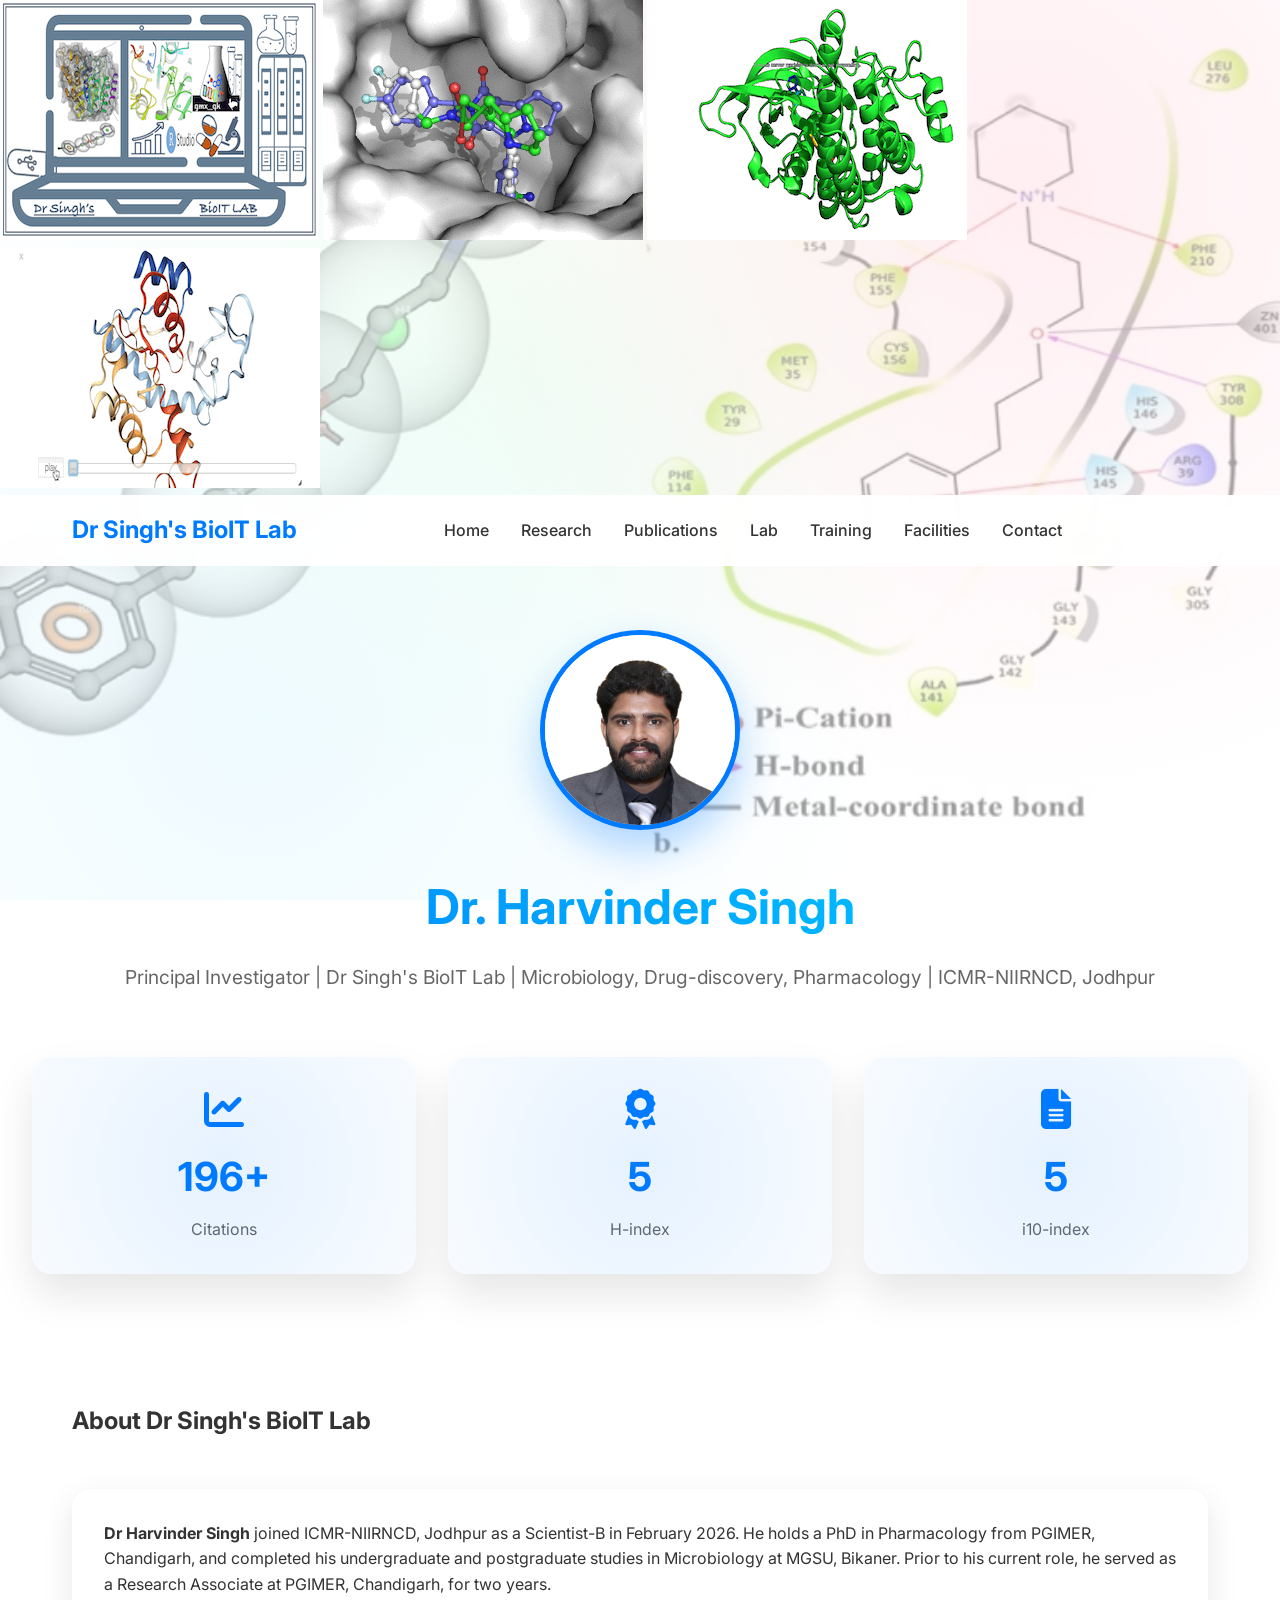
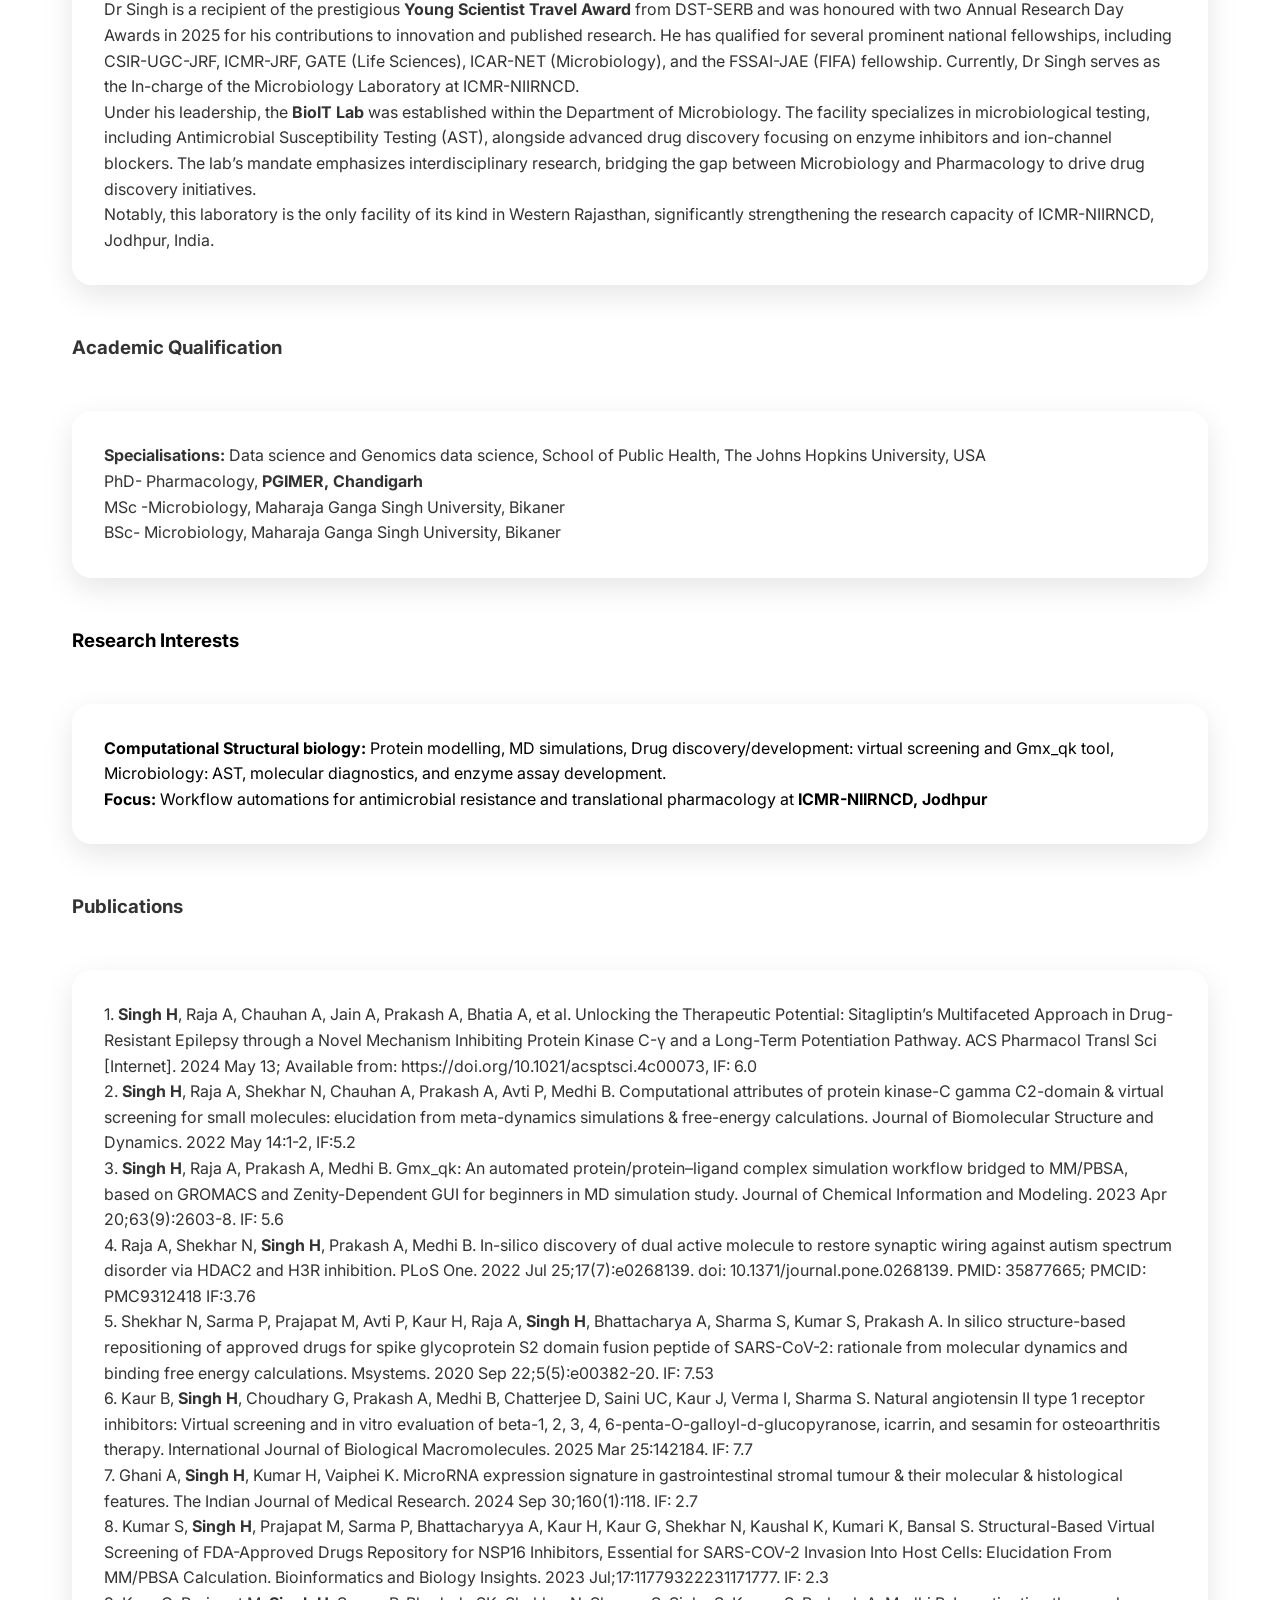
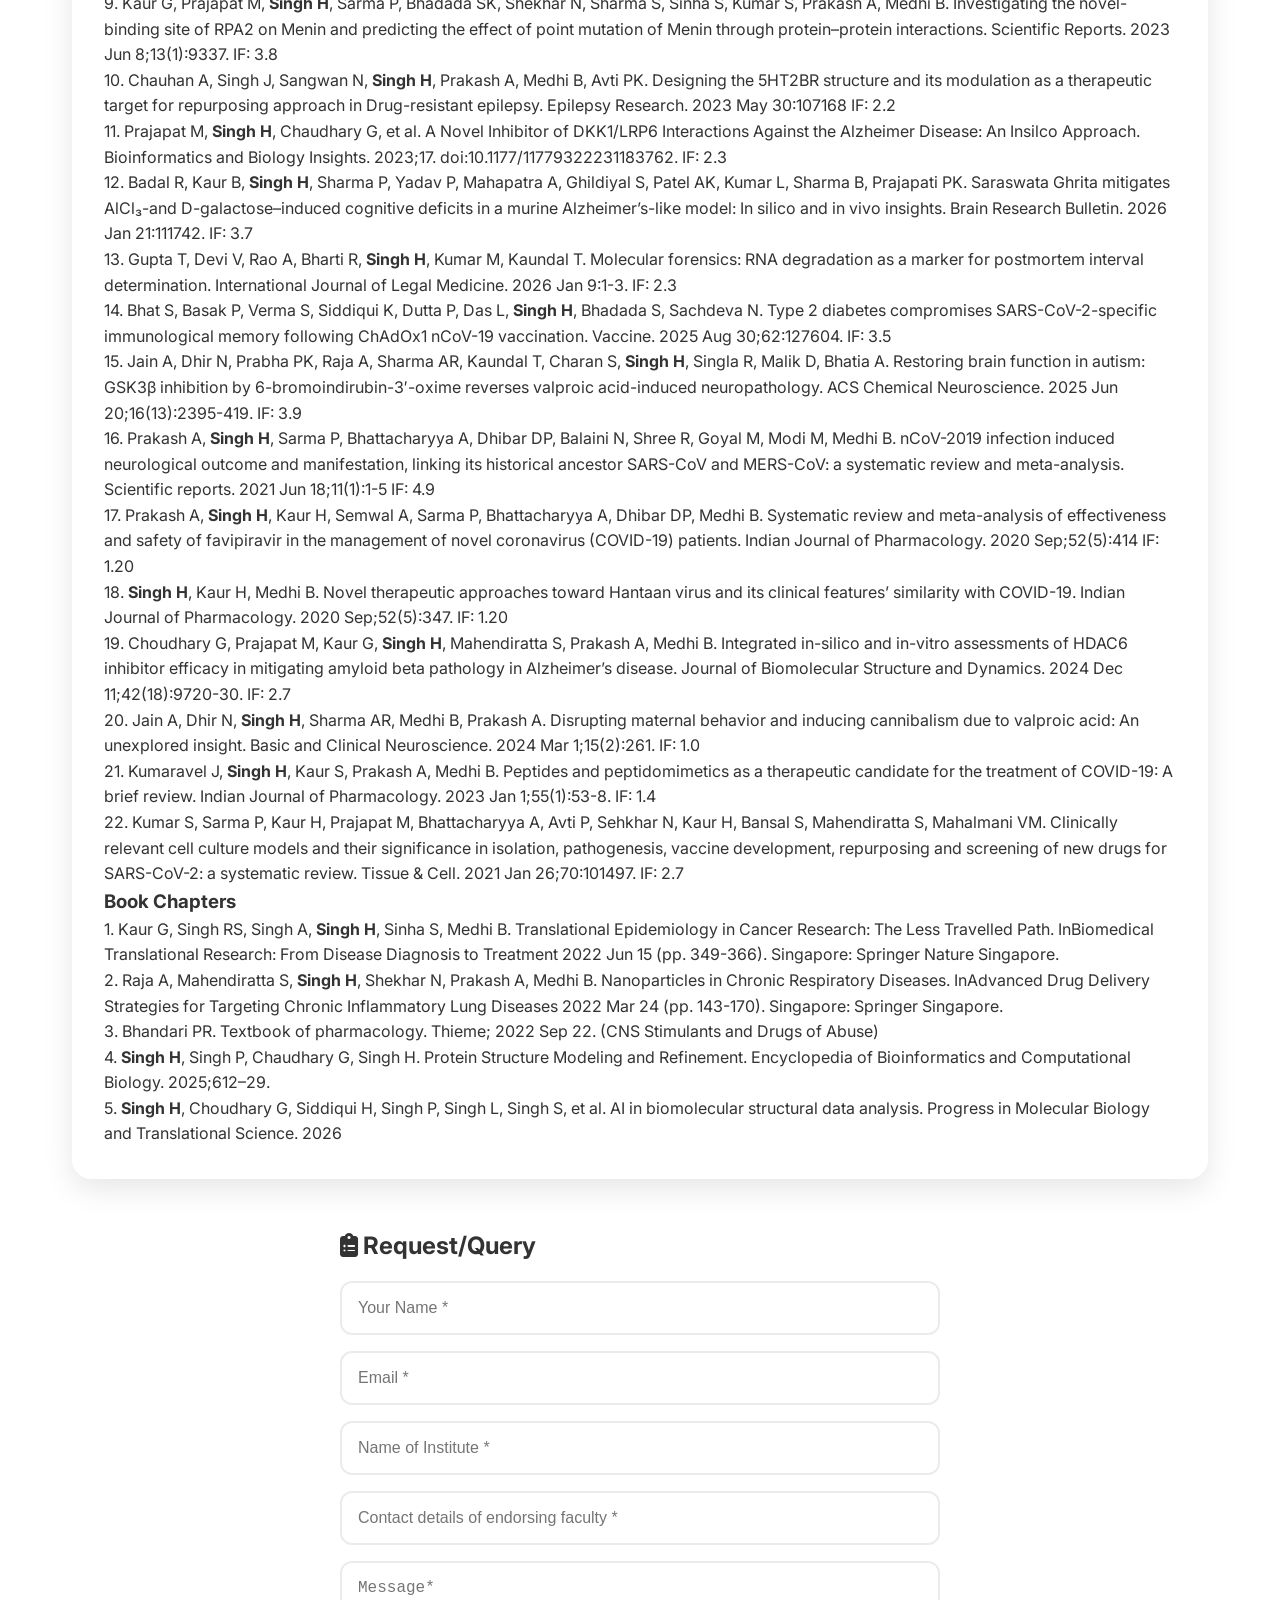
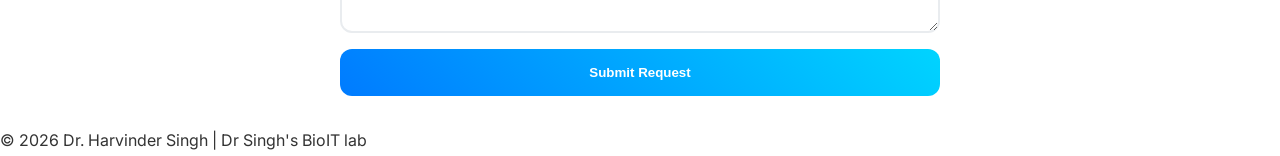
==== index.html @ 5356962d "Update index.html location" ====
<!DOCTYPE html>
<html lang="en">
<head>
    <meta charset="UTF-8">
    <meta name="viewport" content="width=device-width, initial-scale=1.0">
    <title> Dr Singh's BioIT Lab | Microbiology, Drug-discovery, Pharmacology</title>
    <link rel="stylesheet" href="style.css">
    <link href="https://cdnjs.cloudflare.com/ajax/libs/font-awesome/6.4.0/css/all.min.css" rel="stylesheet">
    <link href="https://fonts.googleapis.com/css2?family=Inter:wght@300;400;500;600;700&display=swap" rel="stylesheet">
</head>
    <meta name="msvalidate.01" content="D4C4B0860150CD630F82111635B44F6F" />
    <script>
// Mobile Navbar Toggle
function toggleMenu() {
    const navMenu = document.querySelector('.nav-menu');
    navMenu.classList.toggle('active');
}

// Close menu when clicking links
document.querySelectorAll('.nav-menu a').forEach(link => {
    link.addEventListener('click', () => {
        document.querySelector('.nav-menu').classList.remove('active');
    });
});
</script>
<body>
      <div class="md-animation">
      <img src="gifs/BioITlab_logo_15_march.gif" alt="MD Simulation" class="md-gif">
        <img src="gifs/redock_animate_optim2.gif" alt="MD Simulation" class="md-gif">
        <img src="gifs/my_complex_movie.gif" alt="MD Simulation" class="md-gif">
        <img src="gifs/model.gif" alt="MD Simulation" class="md-gif">
    </div>
    <div class="particles-bg"></div>
    <header>
        <nav class="navbar">
            <div class="nav-container">
                <h1 class="logo">Dr Singh's BioIT Lab</h1>
                <ul class="nav-menu">
                    <li><a href="#Home">Home</a></li>
                    <li><a href="#research">Research</a></li>
                    <li><a href="#publications">Publications</a></li>
                    <li><a href="lab.html">Lab</a></li>
                    <li><a href="training.html">Training</a></li>
                    <li><a href="facilities.html">Facilities</a></li>
                    <li><a href="#contact">Contact</a></li>
                </ul>
                <div class="hamburger" onclick="toggleMenu()">
    <span></span>
    <span></span>
    <span></span>
</div>
            </div>
        </nav>
    </header>
    <main>
        <section id="hero">
            <div class="hero-content">
                <img src="images/Harry_Photo.jpg" alt="Dr. Harvinder Singh" class="profile-img">
                <div class="hero-text">
                    <h1>Dr. Harvinder Singh</h1>
                    <p class="subtitle">Principal Investigator | Dr Singh's BioIT Lab | Microbiology, Drug-discovery, Pharmacology  | ICMR-NIIRNCD, Jodhpur</p>
                </div>
            </div>
            <div class="metrics-container">
                <div class="metric-card" data-metric="citations">
                    <i class="fas fa-chart-line"></i>
                    <div class="metric-value" id="citations">1+</div>
                    <div class="metric-label">Citations</div>
                </div>
                <div class="metric-card" data-metric="hindex">
                    <i class="fas fa-award"></i>
                    <div class="metric-value" id="hindex">1</div>
                    <div class="metric-label">H-index</div>
                </div>
                <div class="metric-card" data-metric="i10">
                    <i class="fas fa-file-alt"></i>
                    <div class="metric-value" id="i10">1</div>
                    <div class="metric-label">i10-index</div>
                </div>
            </div>
        </section>

        <section id="Home" class="container">
            <h2>About Dr Singh's BioIT Lab</h2>
          
            <div class="card-grid"><div class="card">
            <!-- Your existing bio content here -->
            <p><strong>Dr Harvinder Singh</strong> joined ICMR-NIIRNCD, Jodhpur as a Scientist-B in February 2026. He holds a PhD in Pharmacology from PGIMER, Chandigarh, and completed his undergraduate and postgraduate studies in Microbiology at MGSU, Bikaner. Prior to his current role, he served as a Research Associate at PGIMER, Chandigarh, for two years.</p>
            <p>Dr Singh is a recipient of the prestigious <strong>Young Scientist Travel Award</strong> from DST-SERB and was honoured with two </strong>Annual Research Day Awards</strong> in 2025 for his contributions to innovation and published research. He has qualified for several prominent national fellowships, including CSIR-UGC-JRF, ICMR-JRF, GATE (Life Sciences), ICAR-NET (Microbiology), and the FSSAI-JAE (FIFA) fellowship. Currently, Dr Singh serves as the In-charge of the Microbiology Laboratory at ICMR-NIIRNCD.</p>
            <p>Under his leadership, the <strong>BioIT Lab</strong> was established within the Department of Microbiology. The facility specializes in microbiological testing, including Antimicrobial Susceptibility Testing (AST), alongside advanced drug discovery focusing on enzyme inhibitors and ion-channel blockers. The lab’s mandate emphasizes interdisciplinary research, bridging the gap between Microbiology and Pharmacology to drive drug discovery initiatives.</p>
            <p> Notably, this laboratory is the only facility of its kind in Western Rajasthan, significantly strengthening the research capacity of ICMR-NIIRNCD, Jodhpur, India.</p>
        </section>
      <section id="Qualification" class="container">
            <h3>Academic Qualification</h3>
            <div class="card-grid"><div class="card"><strong>Specialisations: </strong>Data science and Genomics data science, School of Public Health, The Johns Hopkins University, USA
            <p>PhD- Pharmacology, <strong>PGIMER, Chandigarh</strong></p>
<p>MSc -Microbiology, Maharaja Ganga Singh University, Bikaner</p>
<p>BSc- Microbiology, Maharaja Ganga Singh University, Bikaner</p>
</div></div>
        </section>
        
        <section id="research" class="container">
            <h3>Research Interests</h3>
            <div class="card-grid"><div class="card"><strong>Computational Structural biology:</strong> Protein modelling, MD simulations, Drug discovery/development: virtual screening and Gmx_qk tool, Microbiology: AST, molecular diagnostics, and enzyme assay development.<p><strong>Focus:</strong> Workflow automations for antimicrobial resistance and translational pharmacology at <strong>ICMR-NIIRNCD, Jodhpur</strong></p></div></div>
        </section>
 
        <section id="publications" class="container">
            <h3>Publications</h3>
            <div class="card-grid"><div class="card"><p>1.	<strong>Singh H</strong>, Raja A, Chauhan A, Jain A, Prakash A, Bhatia A, et al. Unlocking the Therapeutic Potential: Sitagliptin’s Multifaceted Approach in Drug-Resistant Epilepsy through a Novel Mechanism Inhibiting Protein Kinase C-γ and a Long-Term Potentiation Pathway. ACS Pharmacol Transl Sci [Internet]. 2024 May 13; Available from: https://doi.org/10.1021/acsptsci.4c00073,  IF: 6.0</p>
<p>2.	<strong>Singh H</strong>, Raja A, Shekhar N, Chauhan A, Prakash A, Avti P, Medhi B. Computational attributes of protein kinase-C gamma C2-domain & virtual screening for small molecules: elucidation from meta-dynamics simulations & free-energy calculations. Journal of Biomolecular Structure and Dynamics. 2022 May 14:1-2, IF:5.2</p> 
<p>3.	<strong>Singh H</strong>, Raja A, Prakash A, Medhi B. Gmx_qk: An automated protein/protein–ligand complex simulation workflow bridged to MM/PBSA, based on GROMACS and Zenity-Dependent GUI for beginners in MD simulation study. Journal of Chemical Information and Modeling. 2023 Apr 20;63(9):2603-8. IF: 5.6</p>
<p>4.	Raja A, Shekhar N, <strong>Singh H</strong>, Prakash A, Medhi B. In-silico discovery of dual active molecule to restore synaptic wiring against autism spectrum disorder via HDAC2 and H3R inhibition. PLoS One. 2022 Jul 25;17(7):e0268139. doi: 10.1371/journal.pone.0268139. PMID: 35877665; PMCID: PMC9312418 IF:3.76</p>
<p>5.	Shekhar N, Sarma P, Prajapat M, Avti P, Kaur H, Raja A, <strong>Singh H</strong>, Bhattacharya A, Sharma S, Kumar S, Prakash A. In silico structure-based repositioning of approved drugs for spike glycoprotein S2 domain fusion peptide of SARS-CoV-2: rationale from molecular dynamics and binding free energy calculations. Msystems. 2020 Sep 22;5(5):e00382-20. IF: 7.53</p>
<p>6.	Kaur B, <strong>Singh H</strong>, Choudhary G, Prakash A, Medhi B, Chatterjee D, Saini UC, Kaur J, Verma I, Sharma S. Natural angiotensin II type 1 receptor inhibitors: Virtual screening and in vitro evaluation of beta-1, 2, 3, 4, 6-penta-O-galloyl-d-glucopyranose, icarrin, and sesamin for osteoarthritis therapy. International Journal of Biological Macromolecules. 2025 Mar 25:142184. IF: 7.7</p>
<p>7.	Ghani A, <strong>Singh H</strong>, Kumar H, Vaiphei K. MicroRNA expression signature in gastrointestinal stromal tumour & their molecular & histological features. The Indian Journal of Medical Research. 2024 Sep 30;160(1):118. IF: 2.7</p>
<p>8.	Kumar S, <strong>Singh H</strong>, Prajapat M, Sarma P, Bhattacharyya A, Kaur H, Kaur G, Shekhar N, Kaushal K, Kumari K, Bansal S. Structural-Based Virtual Screening of FDA-Approved Drugs Repository for NSP16 Inhibitors, Essential for SARS-COV-2 Invasion Into Host Cells: Elucidation From MM/PBSA Calculation. Bioinformatics and Biology Insights. 2023 Jul;17:11779322231171777. IF: 2.3</p>
<p>9.	Kaur G, Prajapat M, <strong>Singh H</strong>, Sarma P, Bhadada SK, Shekhar N, Sharma S, Sinha S, Kumar S, Prakash A, Medhi B. Investigating the novel-binding site of RPA2 on Menin and predicting the effect of point mutation of Menin through protein–protein interactions. Scientific Reports. 2023 Jun 8;13(1):9337. IF: 3.8</p>
10.	Chauhan A, Singh J, Sangwan N, <strong>Singh H</strong>, Prakash A, Medhi B, Avti PK. Designing the 5HT2BR structure and its modulation as a therapeutic target for repurposing approach in Drug-resistant epilepsy. Epilepsy Research. 2023 May 30:107168 IF: 2.2</p>
<p>11.	Prajapat M, <strong>Singh H</strong>, Chaudhary G, et al. A Novel Inhibitor of DKK1/LRP6 Interactions Against the Alzheimer Disease: An Insilco Approach. Bioinformatics and Biology Insights. 2023;17. doi:10.1177/11779322231183762. IF: 2.3</p>
<p>12.	Badal R, Kaur B, <strong>Singh H</strong>, Sharma P, Yadav P, Mahapatra A, Ghildiyal S, Patel AK, Kumar L, Sharma B, Prajapati PK. Saraswata Ghrita mitigates AlCl₃-and D-galactose–induced cognitive deficits in a murine Alzheimer’s-like model: In silico and in vivo insights. Brain Research Bulletin. 2026 Jan 21:111742. IF: 3.7</p>
<p>13.	Gupta T, Devi V, Rao A, Bharti R, <strong>Singh H</strong>, Kumar M, Kaundal T. Molecular forensics: RNA degradation as a marker for postmortem interval determination. International Journal of Legal Medicine. 2026 Jan 9:1-3. IF: 2.3</p>
<p>14.	Bhat S, Basak P, Verma S, Siddiqui K, Dutta P, Das L, <strong>Singh H</strong>, Bhadada S, Sachdeva N. Type 2 diabetes compromises SARS-CoV-2-specific immunological memory following ChAdOx1 nCoV-19 vaccination. Vaccine. 2025 Aug 30;62:127604. IF: 3.5</p>
<p>15.	Jain A, Dhir N, Prabha PK, Raja A, Sharma AR, Kaundal T, Charan S, <strong>Singh H</strong>, Singla R, Malik D, Bhatia A. Restoring brain function in autism: GSK3β inhibition by 6-bromoindirubin-3′-oxime reverses valproic acid-induced neuropathology. ACS Chemical Neuroscience. 2025 Jun 20;16(13):2395-419. IF: 3.9</p>
<p>16.	Prakash A, <strong>Singh H</strong>, Sarma P, Bhattacharyya A, Dhibar DP, Balaini N, Shree R, Goyal M, Modi M, Medhi B. nCoV-2019 infection induced neurological outcome and manifestation, linking its historical ancestor SARS-CoV and MERS-CoV: a systematic review and meta-analysis. Scientific reports. 2021 Jun 18;11(1):1-5 IF: 4.9</p>
<p>17.	Prakash A, <strong>Singh H</strong>, Kaur H, Semwal A, Sarma P, Bhattacharyya A, Dhibar DP, Medhi B. Systematic review and meta-analysis of effectiveness and safety of favipiravir in the management of novel coronavirus (COVID-19) patients. Indian Journal of Pharmacology. 2020 Sep;52(5):414 IF: 1.20</p>
<p>18.	<strong>Singh H</strong>, Kaur H, Medhi B. Novel therapeutic approaches toward Hantaan virus and its clinical features’ similarity with COVID-19. Indian Journal of Pharmacology. 2020 Sep;52(5):347.  IF: 1.20</p>
<p>19.	Choudhary G, Prajapat M, Kaur G, <strong>Singh H</strong>, Mahendiratta S, Prakash A, Medhi B. Integrated in-silico and in-vitro assessments of HDAC6 inhibitor efficacy in mitigating amyloid beta pathology in Alzheimer’s disease. Journal of Biomolecular Structure and Dynamics. 2024 Dec 11;42(18):9720-30. IF: 2.7</p>
<p>20.	Jain A, Dhir N, <strong>Singh H</strong>, Sharma AR, Medhi B, Prakash A. Disrupting maternal behavior and inducing cannibalism due to valproic acid: An unexplored insight. Basic and Clinical Neuroscience. 2024 Mar 1;15(2):261. IF: 1.0</p>
<p>21.	Kumaravel J, <strong>Singh H</strong>, Kaur S, Prakash A, Medhi B. Peptides and peptidomimetics as a therapeutic candidate for the treatment of COVID-19: A brief review. Indian Journal of Pharmacology. 2023 Jan 1;55(1):53-8. IF: 1.4</p>
<p>22.	Kumar S, Sarma P, Kaur H, Prajapat M, Bhattacharyya A, Avti P, Sehkhar N, Kaur H, Bansal S, Mahendiratta S, Mahalmani VM. Clinically relevant cell culture models and their significance in isolation, pathogenesis, vaccine development, repurposing and screening of new drugs for SARS-CoV-2: a systematic review. Tissue & Cell. 2021 Jan 26;70:101497. IF: 2.7</p>

<h3>Book Chapters</h3>
<p>1.	Kaur G, Singh RS, Singh A, <strong>Singh H</strong>, Sinha S, Medhi B. Translational Epidemiology in Cancer Research: The Less Travelled Path. InBiomedical Translational Research: From Disease Diagnosis to Treatment 2022 Jun 15 (pp. 349-366). Singapore: Springer Nature Singapore.</p>
            <p>2.	Raja A, Mahendiratta S, <strong>Singh H</strong>, Shekhar N, Prakash A, Medhi B. Nanoparticles in Chronic Respiratory Diseases. InAdvanced Drug Delivery Strategies for Targeting Chronic Inflammatory Lung Diseases 2022 Mar 24 (pp. 143-170). Singapore: Springer Singapore.</p>
<p>3.	Bhandari PR. Textbook of pharmacology. Thieme; 2022 Sep 22. (CNS Stimulants and Drugs of Abuse)</p>
<p>4.	<strong>Singh H</strong>, Singh P, Chaudhary G, Singh H. Protein Structure Modeling and Refinement. Encyclopedia of Bioinformatics and Computational Biology. 2025;612–29.</p>
<p>5.	<strong>Singh H</strong>, Choudhary G, Siddiqui H, Singh P, Singh L, Singh S, et al. AI in biomolecular structural data analysis. Progress in Molecular Biology and Translational Science. 2026</p></div></div>
        </section>       
        
        <!-- Add your other sections: Research, Publications, etc. with card-grid class -->

        <section id="contact" class="container">
 <form class="contact-form" id="myRequestForm">
    <h2><i class="fas fa-clipboard-list"></i> Request/Query</h2>
    
    <input type="text" id="name" placeholder="Your Name *" required>
    <input type="email" id="email" placeholder="Email *" required>
    <input type="text" id="inst" placeholder="Name of Institute *" required>
    <input type="text" id="contact" placeholder="Contact details of endorsing faculty *" required>
    <textarea id="Message" placeholder="Message*" required></textarea>
    
    <!-- Changed type to "button" to run our script instead -->
    <button type="button" onclick="openMailApp()">Submit Request</button>
</form>
<script>
function openMailApp() {
    // 1. Get the values from the form
    const name = document.getElementById('name').value;
    const email = document.getElementById('email').value;
    const inst = document.getElementById('inst').value;
    const Message = document.getElementById('Message').value;

    // 2. Build the email parts
    const recipient = "harvinders.hq@icmr.gov.in";
    const subject = encodeURIComponent("New Facility Request - " + name);
    const body = encodeURIComponent(
        `Name: ${name}\n` +
        `Email: ${email}\n` +
        `Institute: ${inst}\n` +
        `Message: \n${Message}`
    );

    // 3. Open the mail app
    window.location.href = `mailto:${recipient}?subject=${subject}&body=${body}`;
}
</script>
        </section>
    </main>
    <footer>
        <p>&copy; 2026 Dr. Harvinder Singh | Dr Singh's BioIT lab</p>
    </footer>

    <script src="script.js"></script>
</body>
</html>
---- style.css ----
/* Reset & Base */
* { margin: 0; padding: 0; box-sizing: border-box; }
body { font-family: 'Inter', sans-serif; line-height: 1.6; color: #333; overflow-x: hidden; }
.container { max-width: 1200px; margin: 0 auto; padding: 0 2rem; }

/* Animated Molecular Background */
.particles-bg {
    position: fixed; top: 0; left: 0; width: 100%; height: 100%; z-index: -1;
    background: linear-gradient(135deg, #0c0c1a 0%, #1a1a3e 50%, #2a1a4e 100%);
    opacity: 0.3;
}
.particles-bg::before {
    content: ''; position: absolute; top: 0; left: 0; right: 0; bottom: 0;
    background-image: 
        radial-gradient(circle at 20% 80%, rgba(120,219,255,0.3) 0%, transparent 50%),
        radial-gradient(circle at 80% 20%, rgba(255,120,150,0.3) 0%, transparent 50%),
        radial-gradient(circle at 40% 40%, rgba(120,255,120,0.2) 0%, transparent 50%);
    animation: float 20s ease-in-out infinite;
}
@keyframes float { 0%,100%{transform:translateY(0) rotate(0);} 50%{transform:translateY(-20px) rotate(180deg);} }

/* Navbar */
.navbar { background: rgba(255,255,255,0.95); backdrop-filter: blur(20px); position: sticky; top: 0; z-index: 100; }
.nav-container { max-width: 1200px; margin: 0 auto; padding: 1rem 2rem; display: flex; justify-content: space-between; align-items: center; }
.logo { font-size: 1.5rem; font-weight: 700; color: #007bff; }
.nav-menu { display: flex; list-style: none; gap: 2rem; }
.nav-menu a { text-decoration: none; color: #333; font-weight: 500; transition: color 0.3s; }
.nav-menu a:hover { color: #007bff; }

/* Hero & Metrics */
#hero { text-align: center; padding: 4rem 2rem; position: relative; }
.profile-img { width: 200px; height: 200px; border-radius: 50%; border: 5px solid #007bff; box-shadow: 0 20px 40px rgba(0,123,255,0.3); margin-bottom: 2rem; animation: pulse 2s infinite; }
@keyframes pulse { 0%,100%{box-shadow:0 20px 40px rgba(0,123,255,0.3);} 50%{box-shadow:0 30px 60px rgba(0,123,255,0.5);} }
.hero-text h1 { font-size: 3rem; background: linear-gradient(45deg, #007bff, #00d4ff); -webkit-background-clip: text; -webkit-text-fill-color: transparent; margin-bottom: 1rem; }
.subtitle { font-size: 1.2rem; color: #666; }

.metrics-container { display: grid; grid-template-columns: repeat(auto-fit, minmax(200px, 1fr)); gap: 2rem; margin: 4rem 0; }
.metric-card { 
    background: rgba(255,255,255,0.9); backdrop-filter: blur(10px); padding: 2rem; border-radius: 20px; 
    box-shadow: 0 20px 40px rgba(0,0,0,0.1); transition: all 0.4s cubic-bezier(0.175, 0.885, 0.32, 1.275);
    position: relative; overflow: hidden;
}
.metric-card::before { content: ''; position: absolute; top: -50%; left: -50%; width: 200%; height: 200%; background: radial-gradient(circle, rgba(0,123,255,0.1) 0%, transparent 70%); transition: all 0.4s; }
.metric-card:hover { transform: translateY(-20px) scale(1.05); box-shadow: 0 30px 60px rgba(0,0,0,0.2); }
.metric-card:hover::before { transform: rotate(180deg); }
.metric-card i { font-size: 2.5rem; color: #007bff; margin-bottom: 1rem; }
.metric-value { font-size: 2.5rem; font-weight: 700; color: #007bff; margin-bottom: 0.5rem; }
.metric-label { font-size: 1rem; color: #666; }

.scholar-badge { margin: 2rem 0; opacity: 0.9; }

/* Cards & Sections */
.card-grid { display: grid; grid-template-columns: repeat(auto-fit, minmax(300px, 1fr)); gap: 2rem; margin: 3rem 0; }
.card { background: rgba(255,255,255,0.9); backdrop-filter: blur(10px); padding: 2rem; border-radius: 20px; box-shadow: 0 10px 30px rgba(0,0,0,0.1); transition: transform 0.3s; }
.card:hover { transform: translateY(-10px); }

/* Forms */
.contact-form { max-width: 600px; margin: 2rem auto; display: grid; gap: 1rem; }
.contact-form input, .contact-form textarea { padding: 1rem; border: 2px solid #e9ecef; border-radius: 12px; font-size: 1rem; transition: border-color 0.3s; }
.contact-form input:focus, .contact-form textarea:focus { outline: none; border-color: #007bff; }
.contact-form button { padding: 1rem 2rem; background: linear-gradient(45deg, #007bff, #00d4ff); color: white; border: none; border-radius: 12px; font-weight: 600; cursor: pointer; transition: transform 0.3s; }
.contact-form button:hover { transform: scale(1.05); }

/* Responsive */
/* === PERFECT MOBILE GIF SIZING === */
@media (max-width: 1024px) {
    .md-animation { 
        width: 250px; 
        height: 250px; 
        top: 8%; 
        right: 8%; 
    }
}

@media (max-width: 768px) {
    .md-animation { 
        width: 100px; 
        height: 100px; 
        top: 1%; 
        right: 1%; 
        opacity: 0.3; /* Lighter on mobile */
    }
}

@media (max-width: 480px) {
    .md-animation { 
        width: 140px; 
        height: 140px; 
        top: 2%; 
        right: 2%; 
        opacity: 0.25; /* Very light */
    }
}

@media (max-width: 360px) {
    .md-animation { 
        display: none; /* Hide completely on tiny screens */
    }
}


/* Animations */
@keyframes fadeInUp { from { opacity: 0; transform: translateY(30px); } to { opacity: 1; transform: translateY(0); } }
section { animation: fadeInUp 0.8s ease-out; }

#research {
    background: 
        #linear-gradient(rgba(0,123,255,0.8), rgba(0,12,26,0.9)),
        url("images/SBVS.jpg") center/cover; /* Upload your image */
    color: black;
}

/* Instruments Grid */
.instruments-grid {
    display: grid; grid-template-columns: repeat(auto-fit, minmax(350px, 1fr)); gap: 2rem; margin: 4rem 0;
}

.instrument-card {
    background: rgba(255,255,255,0.95); backdrop-filter: blur(20px); border-radius: 24px;
    box-shadow: 0 20px 60px rgba(0,0,0,0.15); overflow: hidden; transition: all 0.4s cubic-bezier(0.175, 0.885, 0.32, 1.275);
    border-top: 4px solid #007bff;
}
.instrument-card:hover {
    transform: translateY(-15px) scale(1.02); box-shadow: 0 40px 80px rgba(0,0,0,0.25);
}

.instrument-image {
    position: relative; height: 250px; overflow: hidden;
}
.instrument-image img {
    width: 100%; height: 100%; object-fit: cover; transition: transform 0.4s;
}
.instrument-card:hover .instrument-image img { transform: scale(1.1); }
.image-overlay {
    position: absolute; bottom: 1rem; right: 1rem; background: rgba(0,123,255,0.9);
    color: white; width: 50px; height: 50px; border-radius: 50%; display: flex; align-items: center;
    justify-content: center; font-size: 1.2rem; opacity: 0; transition: opacity 0.3s;
}
.instrument-card:hover .image-overlay { opacity: 1; }

.instrument-card h3 { padding: 1.5rem 1.5rem 1rem; font-size: 1.4rem; color: #333; margin: 0; }
.model, .doi { padding: 0 1.5rem; font-size: 0.95rem; margin-bottom: 0.5rem; }
.doi a { color: #007bff; text-decoration: none; }
.doi a:hover { text-decoration: underline; }

.usage-box {
    padding: 1.5rem; background: linear-gradient(135deg, #f8f9ff 0%, #e8f4ff 100%);
    border-top: 1px solid #dee2e6;
}
.usage-box label { display: block; font-weight: 600; margin-bottom: 0.5rem; color: #555; }
.usage-box textarea {
    width: 100%; min-height: 100px; border: 2px solid #e9ecef; border-radius: 12px;
    padding: 0.75rem; font-family: inherit; resize: vertical; background: white;
    transition: border-color 0.3s;
}
.usage-box textarea:focus { border-color: #007bff; outline: none; }

.request-form { max-width: 700px; margin: 4rem auto; background: rgba(255,255,255,0.95); padding: 3rem; border-radius: 24px; box-shadow: 0 20px 60px rgba(0,0,0,0.15); }
.request-form h2 { text-align: center; margin-bottom: 2rem; color: #333; }
.request-form > * { display: block; width: 100%; margin-bottom: 1.5rem; padding: 1rem; border: 2px solid #e9ecef; border-radius: 12px; font-size: 1rem; }
.request-form button { background: linear-gradient(45deg, #007bff, #00d4ff); color: white; border: none; font-weight: 600; cursor: pointer; transition: transform 0.3s; }
.request-form button:hover { transform: scale(1.05); }

.subpage-hero {
    text-align: center; padding: 6rem 2rem 4rem; color: black; position: relative;
}
.subpage-hero h1 { font-size: 3rem; margin-bottom: 1rem; }


.particles-bg {
    position: fixed;
    top: 0; left: 0; width: 100%; height: 100%; 
    z-index: -1;
    
    /* Existing gradient + NEW protein-ligand image */
    background: 
        /* Faded protein-ligand complex (upload protein-ligand-bg.jpg to repo) */
        url('images/LBVS.jpg') center / cover,
        /* Existing molecular gradient */
        linear-gradient(135deg, #0c0c1a 0%, #1a1a3e 50%, #2a1a4e 100%),
        /* Existing particles */
        radial-gradient(circle at 20% 80%, rgba(120,219,255,0.2) 0%, transparent 50%),
        radial-gradient(circle at 80% 20%, rgba(255,120,150,0.2) 0%, transparent 50%);
    
    opacity: 0.4; /* Fade effect */
    
    /* Enhanced rotation animation */
    animation: rotateProteinComplex 45s linear infinite;
}

@keyframes rotateProteinComplex {
    0% { 
        transform: rotate(0deg) scale(1); 
        filter: hue-rotate(0deg) brightness(1);
    }
    25% { 
        transform: rotate(90deg) scale(1.05); 
        filter: hue-rotate(90deg) brightness(1.1);
    }
    50% { 
        transform: rotate(180deg) scale(1.1); 
        filter: hue-rotate(180deg) brightness(0.9);
    }
    75% { 
        transform: rotate(270deg) scale(1.05); 
        filter: hue-rotate(270deg) brightness(1.1);
    }
    100% { 
        transform: rotate(360deg) scale(1); 
        filter: hue-rotate(360deg) brightness(1);
    }
}

.particles-bg-lab {
    position: fixed;
    top: 0; left: 0; width: 100%; height: 100%; 
    z-index: -1;
    
    /* Existing gradient + NEW protein-ligand image */
    background: 
        /* Faded protein-ligand complex (upload protein-ligand-bg.jpg to repo) */
        url('images/SBVS.jpg') center / cover,
        /* Existing molecular gradient */
        linear-gradient(135deg, #0c0c1a 0%, #1a1a3e 50%, #2a1a4e 100%),
        /* Existing particles */
        radial-gradient(circle at 20% 80%, rgba(120,219,255,0.2) 0%, transparent 50%),
        radial-gradient(circle at 80% 20%, rgba(255,120,150,0.2) 0%, transparent 50%);
    
    opacity: 0.4; /* Fade effect */
    
    /* Enhanced rotation animation */
    animation: rotateProteinComplex 45s linear infinite;
}

@keyframes rotateProteinComplex {
    0% { 
        transform: rotate(0deg) scale(1); 
        filter: hue-rotate(0deg) brightness(1);
    }
    25% { 
        transform: rotate(90deg) scale(1.05); 
        filter: hue-rotate(90deg) brightness(1.1);
    }
    50% { 
        transform: rotate(180deg) scale(1.1); 
        filter: hue-rotate(180deg) brightness(0.9);
    }
    75% { 
        transform: rotate(270deg) scale(1.05); 
        filter: hue-rotate(270deg) brightness(1.1);
    }
    100% { 
        transform: rotate(360deg) scale(1); 
        filter: hue-rotate(360deg) brightness(1);
    }
}
/* === MOBILE NAVBAR FIX - ADD AT BOTTOM === */

/* Hide desktop menu on mobile */
@media (max-width: 768px) {
    .nav-menu {
        display: none; /* Hide links */
        position: absolute;
        top: 100%;
        left: 0;
        right: 0;
        background: rgba(255,255,255,0.98);
        backdrop-filter: blur(20px);
        flex-direction: column;
        padding: 1rem;
        box-shadow: 0 10px 30px rgba(0,0,0,0.2);
        border-radius: 0 0 20px 20px;
    }
    
    /* Show mobile menu when active */
    .nav-menu.active {
        display: flex;
    }
    
    /* Hamburger menu - SHOW ON MOBILE */
    .hamburger {
        display: flex !important;
        flex-direction: column;
        width: 30px;
        height: 25px;
        cursor: pointer;
        gap: 4px;
    }
    
    .hamburger span {
        width: 100%;
        height: 4px;
        background: #007bff;
        border-radius: 2px;
        transition: all 0.3s;
    }
    
    /* Navbar container fix */
    .nav-container {
        padding: 1rem;
    }
}

/* Tablet */
@media (max-width: 1024px) {
    .nav-menu {
        gap: 1rem;
    }
    .logo {
        font-size: 1.3rem;
    }
}
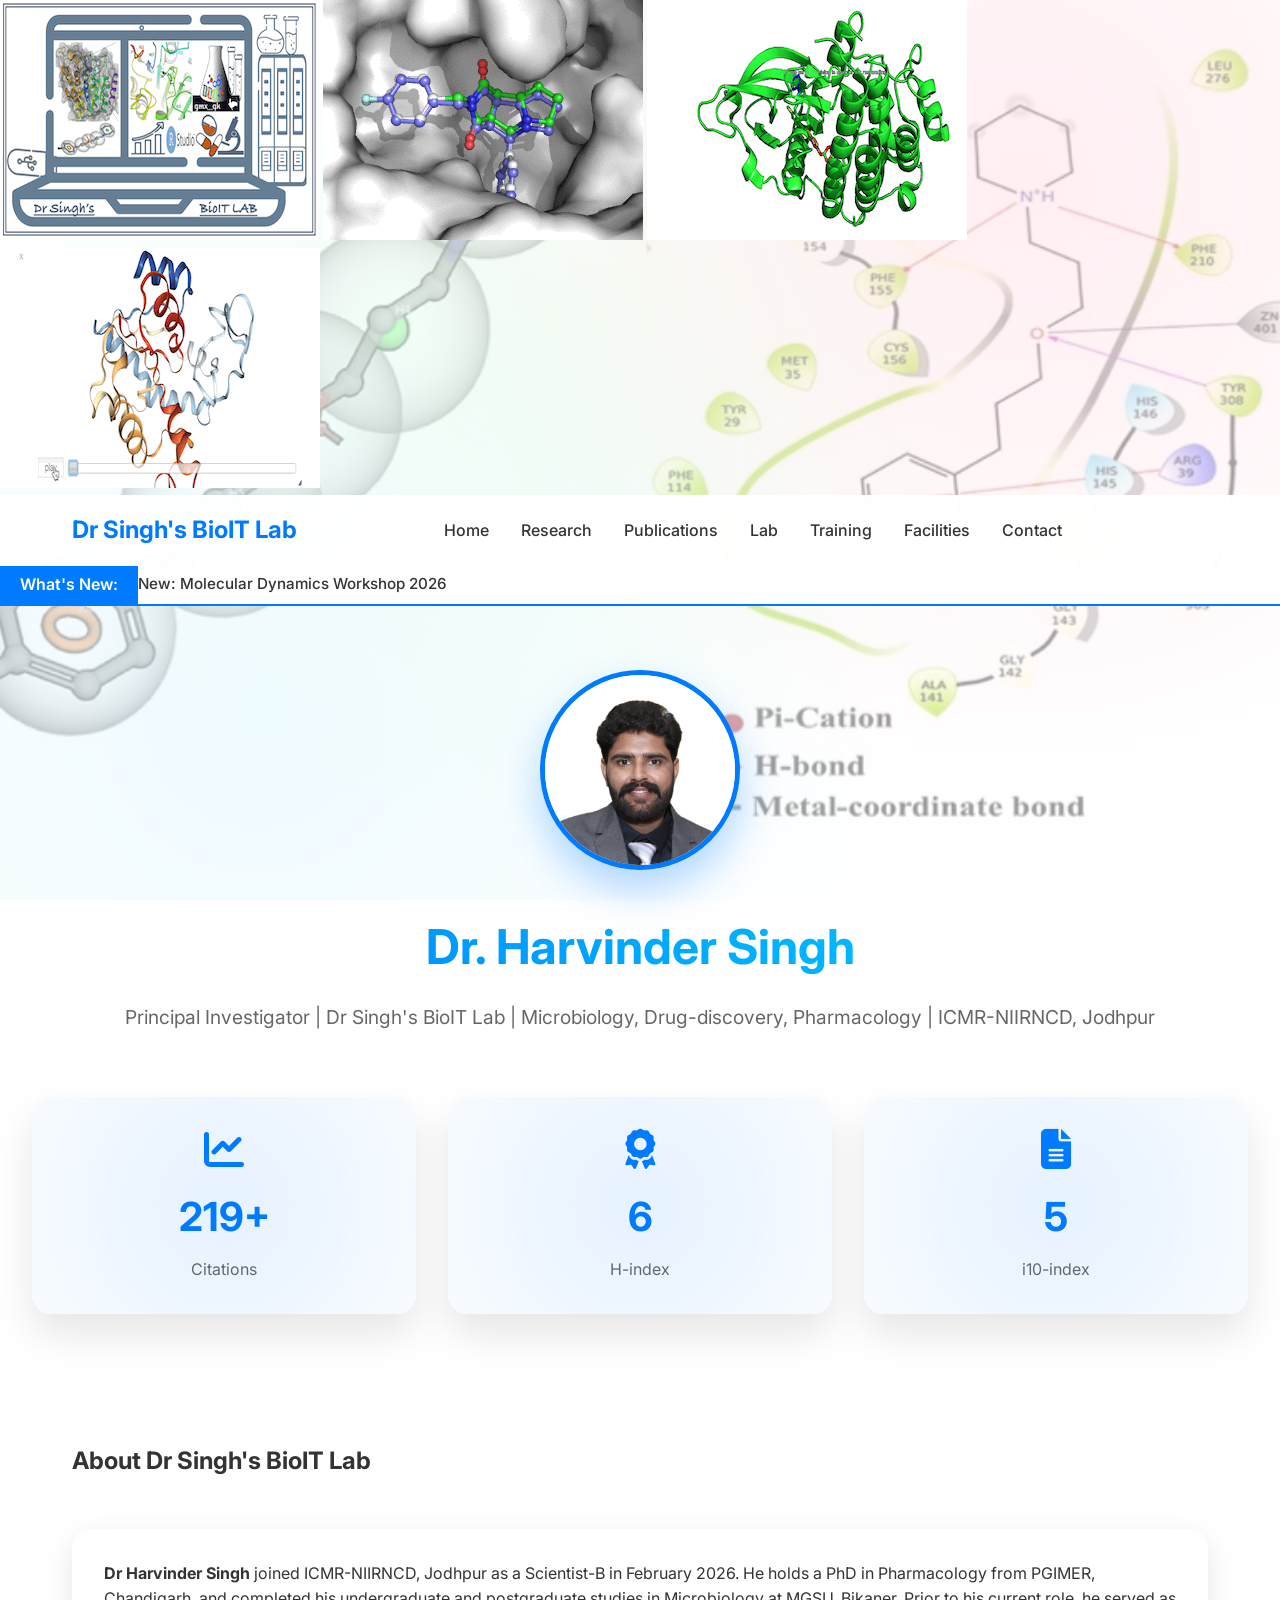
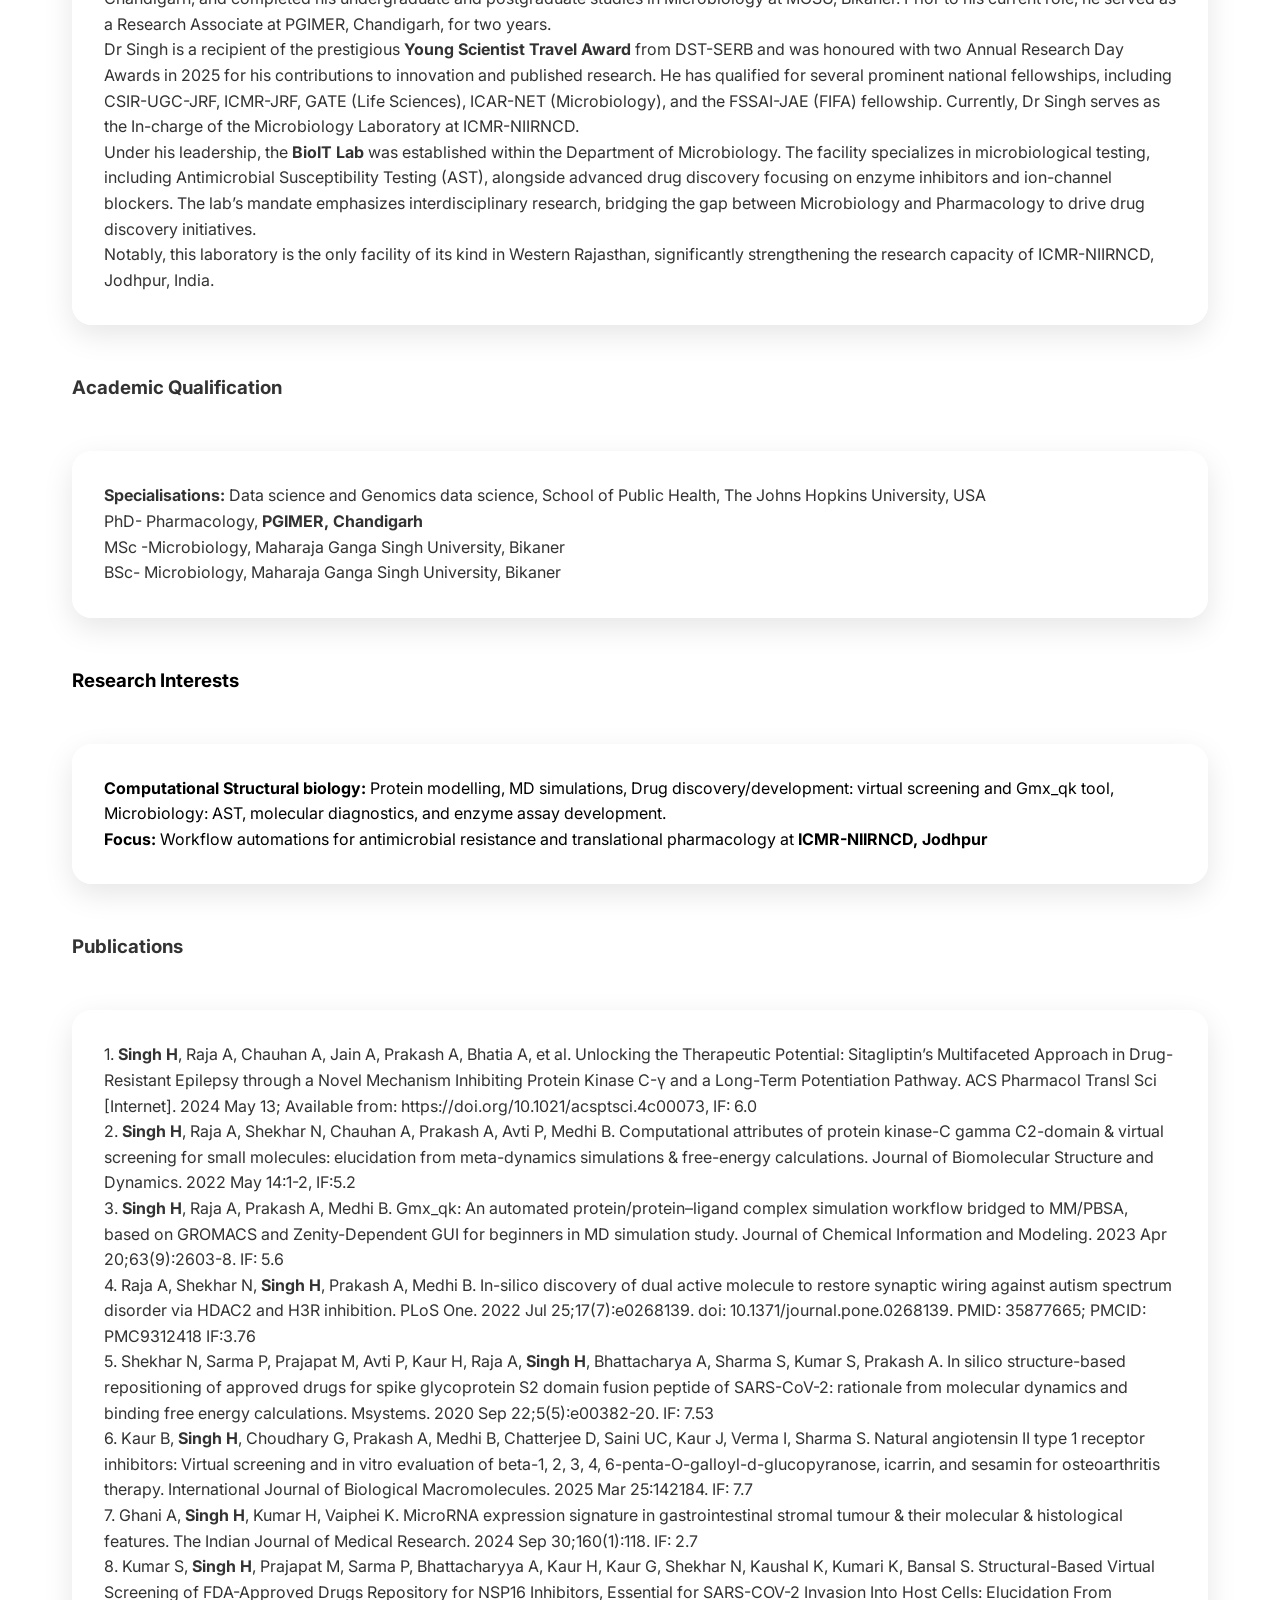
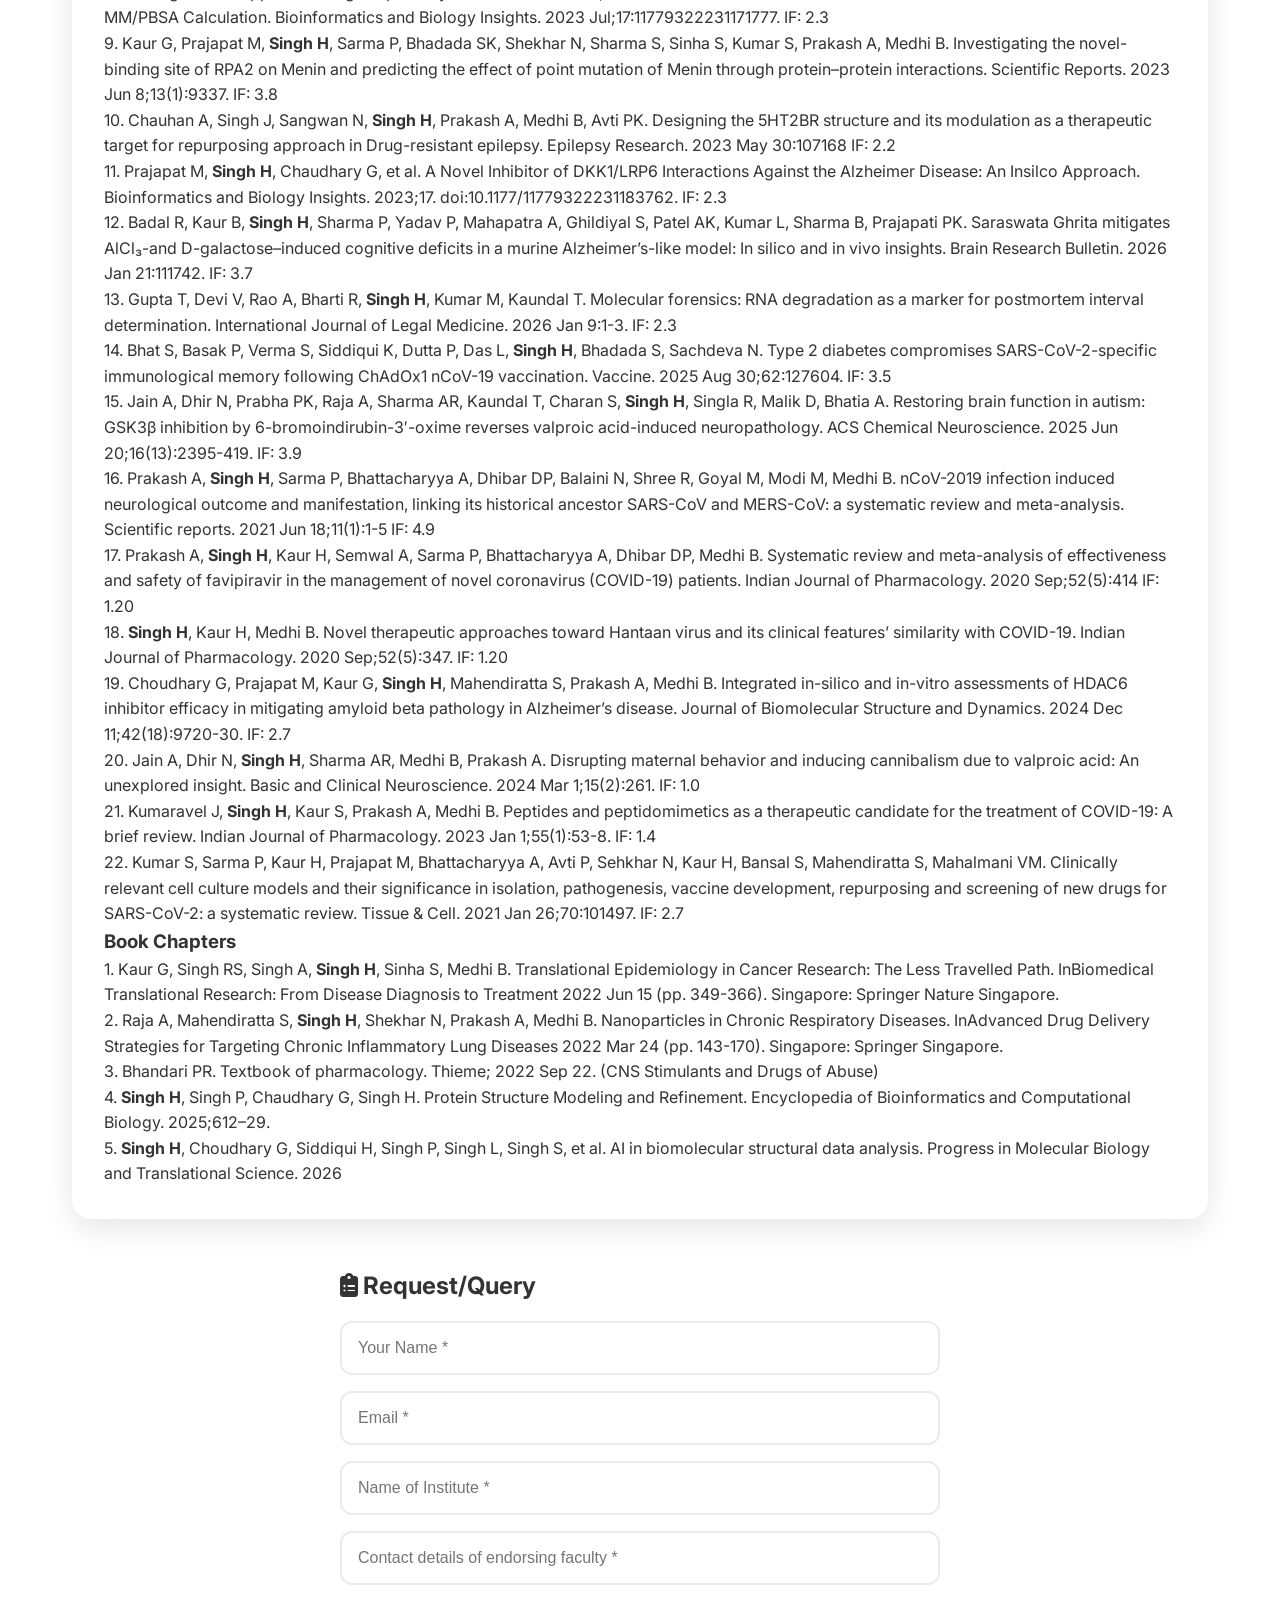
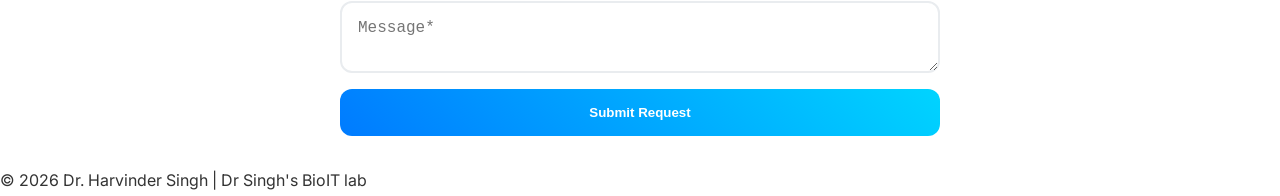
==== commit 9acebc6a: "whatsnew added index.html" ====
--- a/index.html
+++ b/index.html
@@ -52,6 +52,20 @@
             </div>
         </nav>
     </header>
+
+                    <!-- What's New Scrolling Section -->
+    <section class="whats-new-container">
+    <div class="whats-new-label">What's New:</div>
+    <div class="marquee-wrapper">
+        <div class="marquee-content">
+            <a href="files/program1.pdf" target="_blank">New: Molecular Dynamics Workshop 2026</a>
+             <!-- <a href="training.html#Internships">Enrollment open for 6-Month Dissertation</a> 
+            <a href="files/schedule.pdf" target="_blank">Download Latest Training Schedule</a> 
+            <a href="lab.html">New Research Publication in Bioinformatics</a> -->
+            <!-- Add more links here -->
+        </div>
+    </div>
+</section>
     <main>
         <section id="hero">
             <div class="hero-content">
--- a/style.css
+++ b/style.css
@@ -312,3 +312,71 @@
 }
 
 
+
+/* What's New Section Styling */
+.whats-new-container {
+    background: #f8f9fa; /* Light background to stand out */
+    border-bottom: 2px solid #007bff; /* Accent color matching your theme */
+    display: flex;
+    align-items: center;
+    overflow: hidden;
+    height: 40px;
+    font-family: 'Inter', sans-serif;
+}
+
+.whats-new-label {
+    background: #007bff;
+    color: white;
+    padding: 0 20px;
+    height: 100%;
+    display: flex;
+    align-items: center;
+    font-weight: 600;
+    z-index: 2; /* Keeps label above the moving text */
+    white-space: nowrap;
+}
+
+.marquee-wrapper {
+    flex: 1;
+    overflow: hidden;
+    position: relative;
+    background: #fff;
+    height: 100%;
+    display: flex;
+    align-items: center;
+}
+
+.marquee-content {
+    display: flex;
+    white-space: nowrap;
+    position: absolute;
+    animation: marquee 25s linear infinite;
+}
+
+/* Individual links styling */
+.marquee-content a {
+    color: #333;
+    text-decoration: none;
+    margin-right: 50px; /* Space between links */
+    font-size: 0.95rem;
+    font-weight: 500;
+    transition: color 0.3s;
+}
+
+.marquee-content a:hover {
+    color: #007bff;
+    text-decoration: underline;
+}
+
+/* Pause animation on hover so users can click easily */
+.marquee-wrapper:hover .marquee-content {
+    animation-play-state: paused;
+}
+
+/* The movement logic */
+@keyframes marquee {
+    0% { transform: translateX(100%); }
+    100% { transform: translateX(-100%); }
+}
+
+
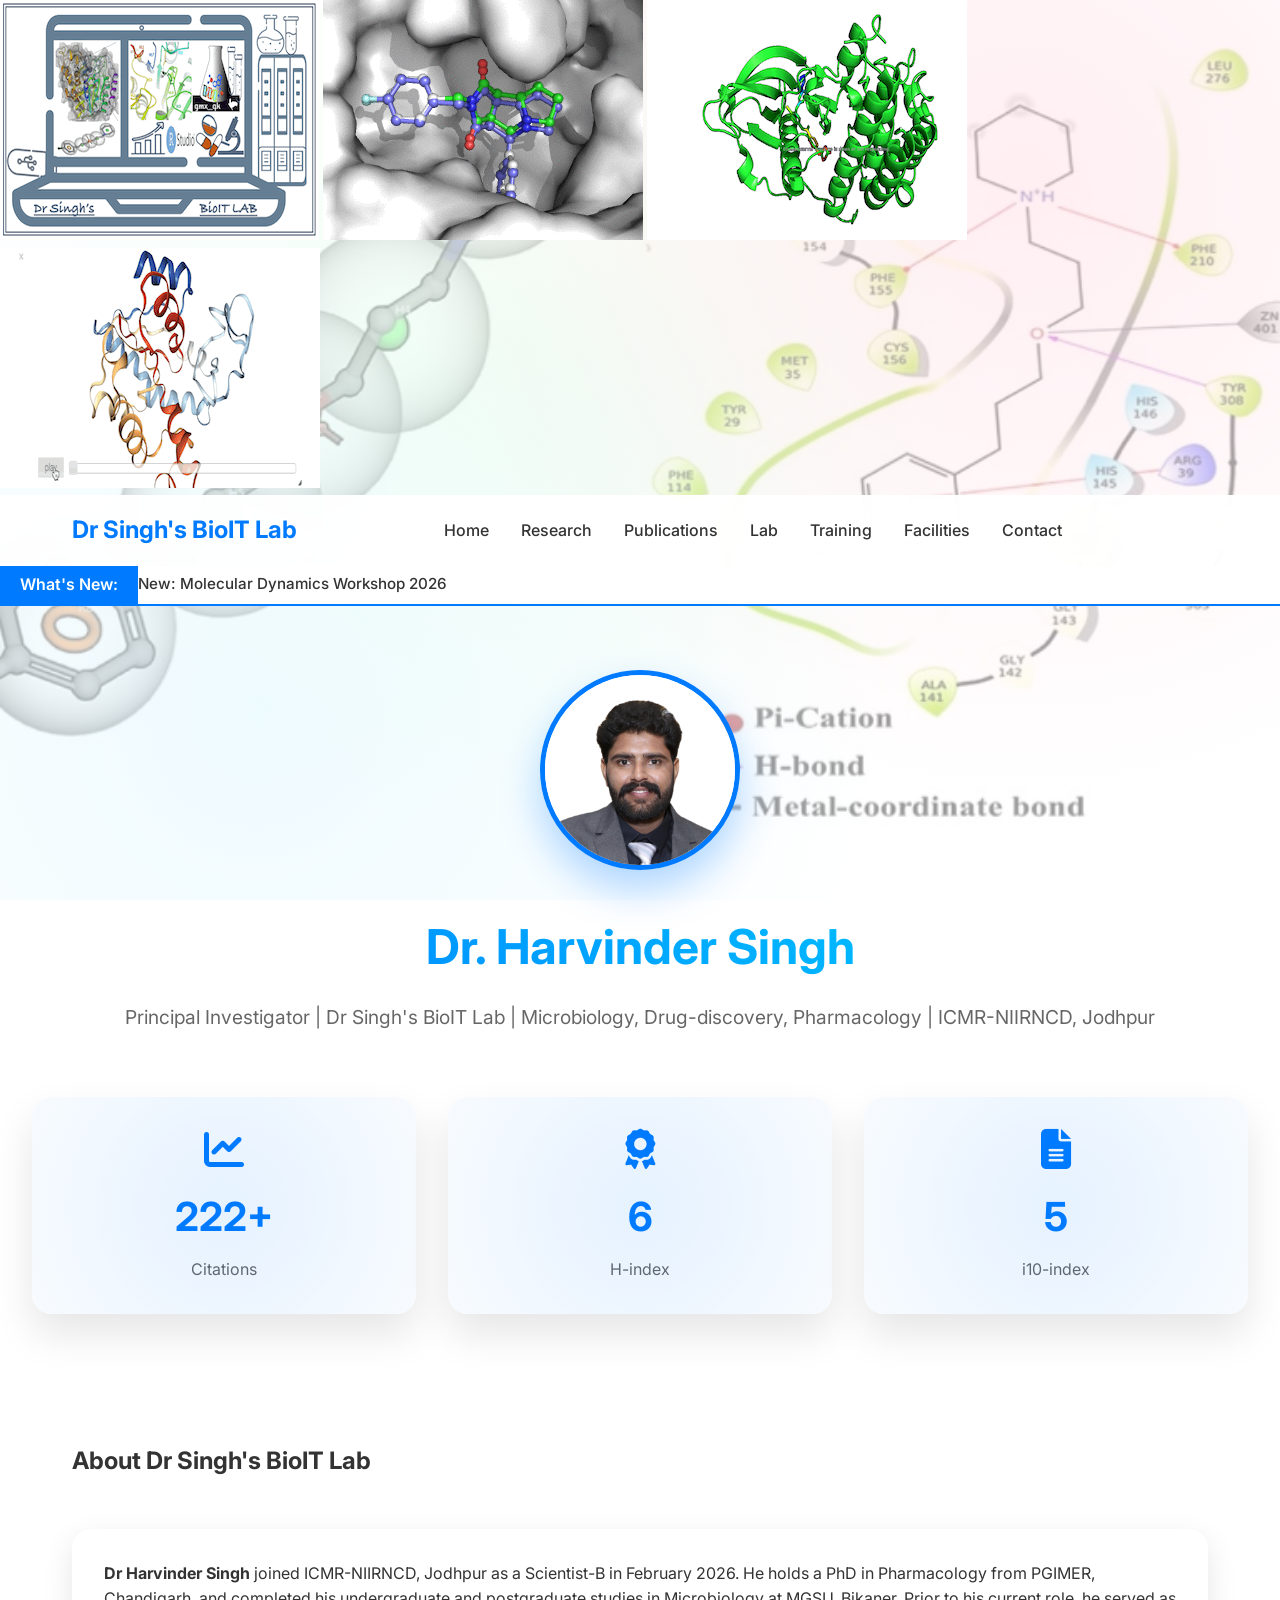
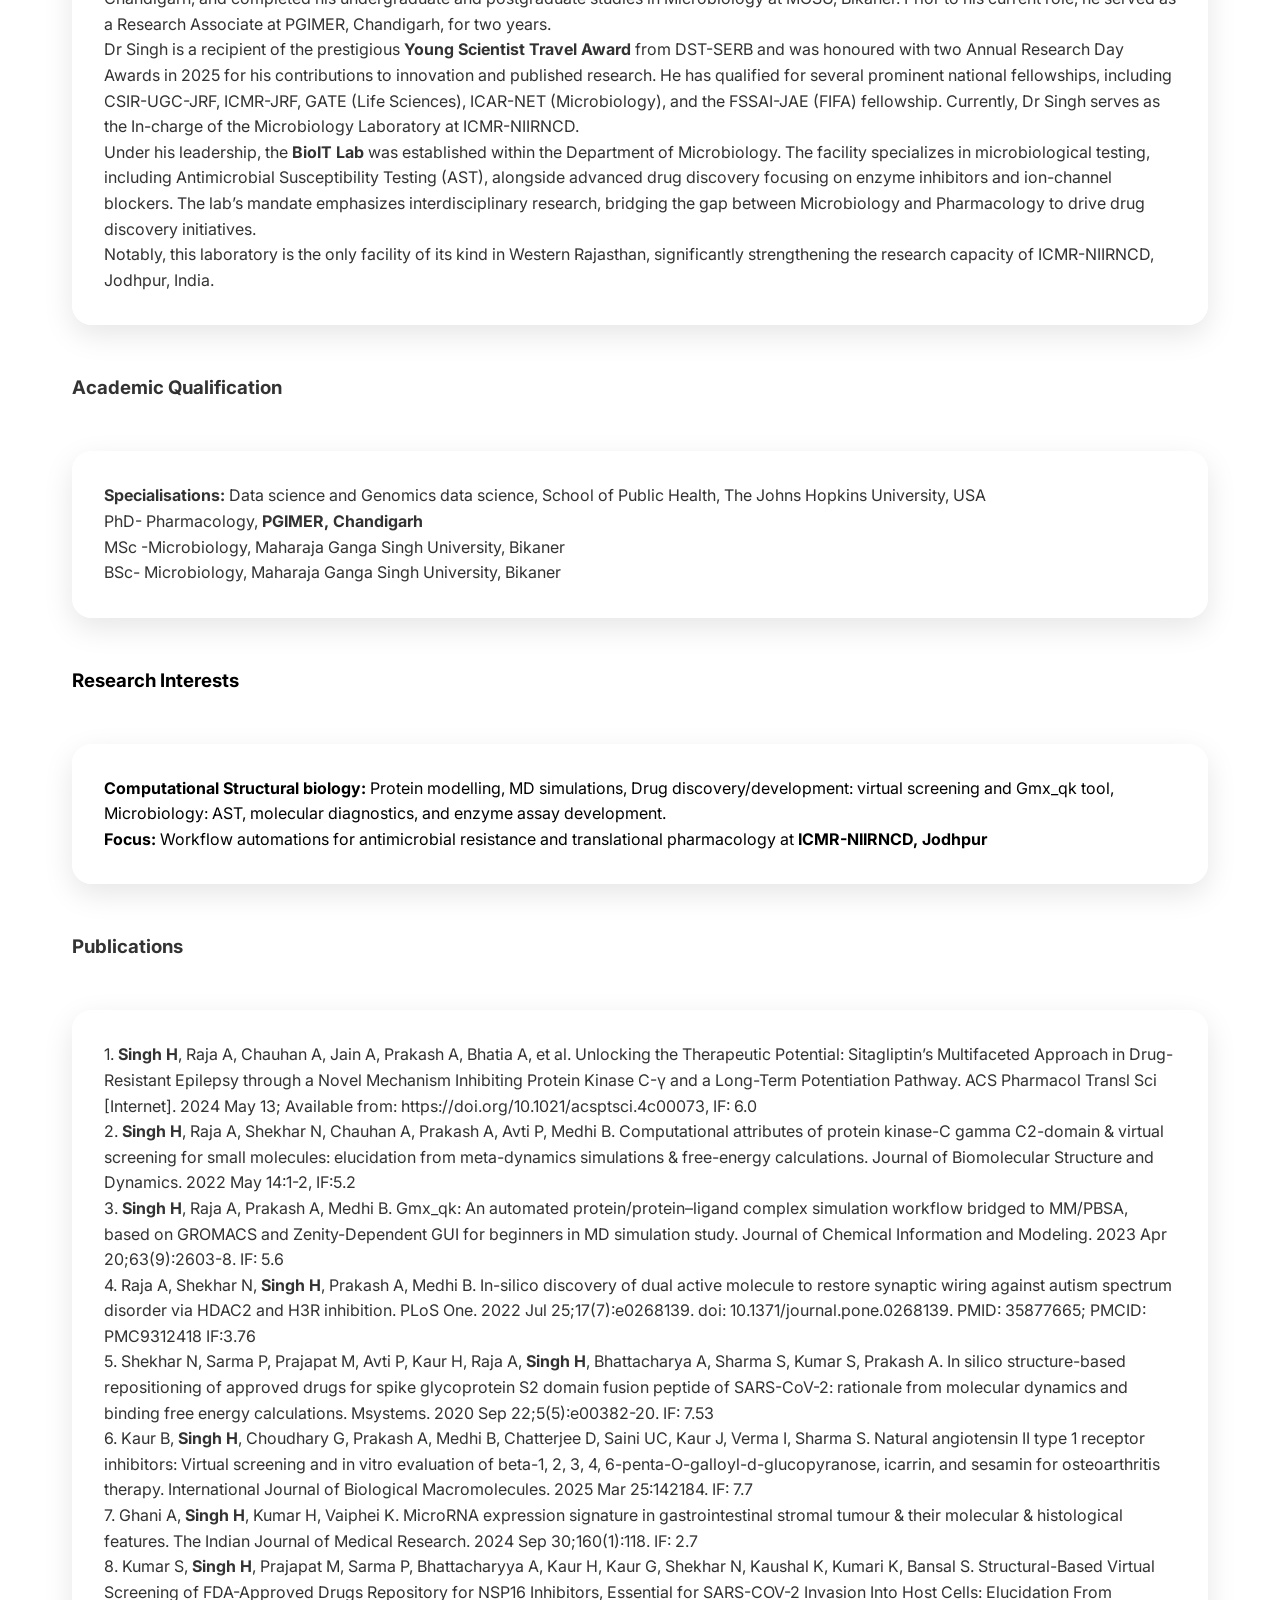
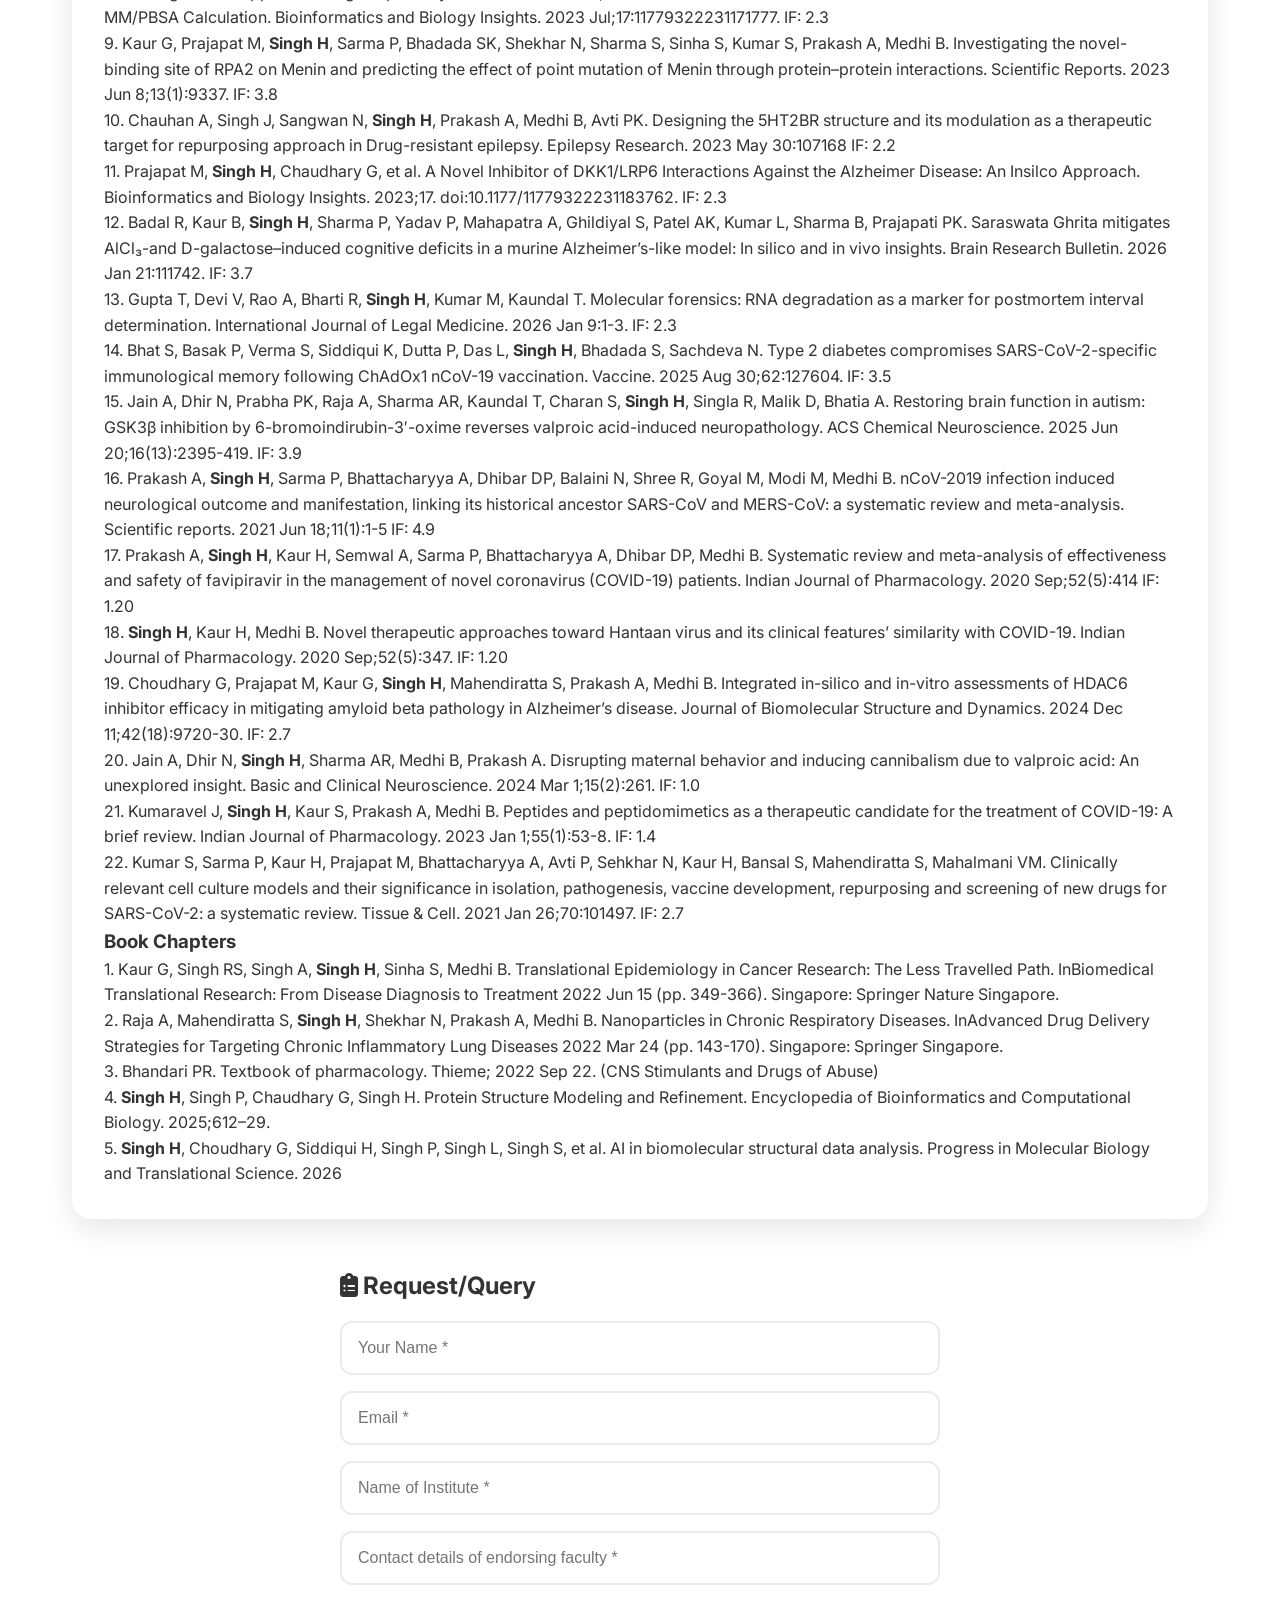
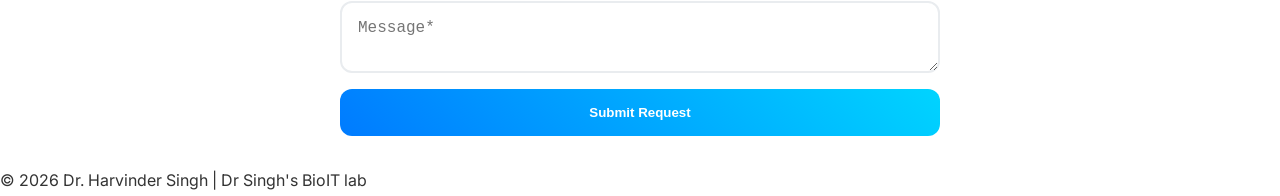
==== commit 7dcbd24a: "Update index.html" ====
--- a/index.html
+++ b/index.html
@@ -53,6 +53,7 @@
         </nav>
     </header>
 
+    <header>
                     <!-- What's New Scrolling Section -->
     <section class="whats-new-container">
     <div class="whats-new-label">What's New:</div>
@@ -66,6 +67,7 @@
         </div>
     </div>
 </section>
+    </header>
     <main>
         <section id="hero">
             <div class="hero-content">
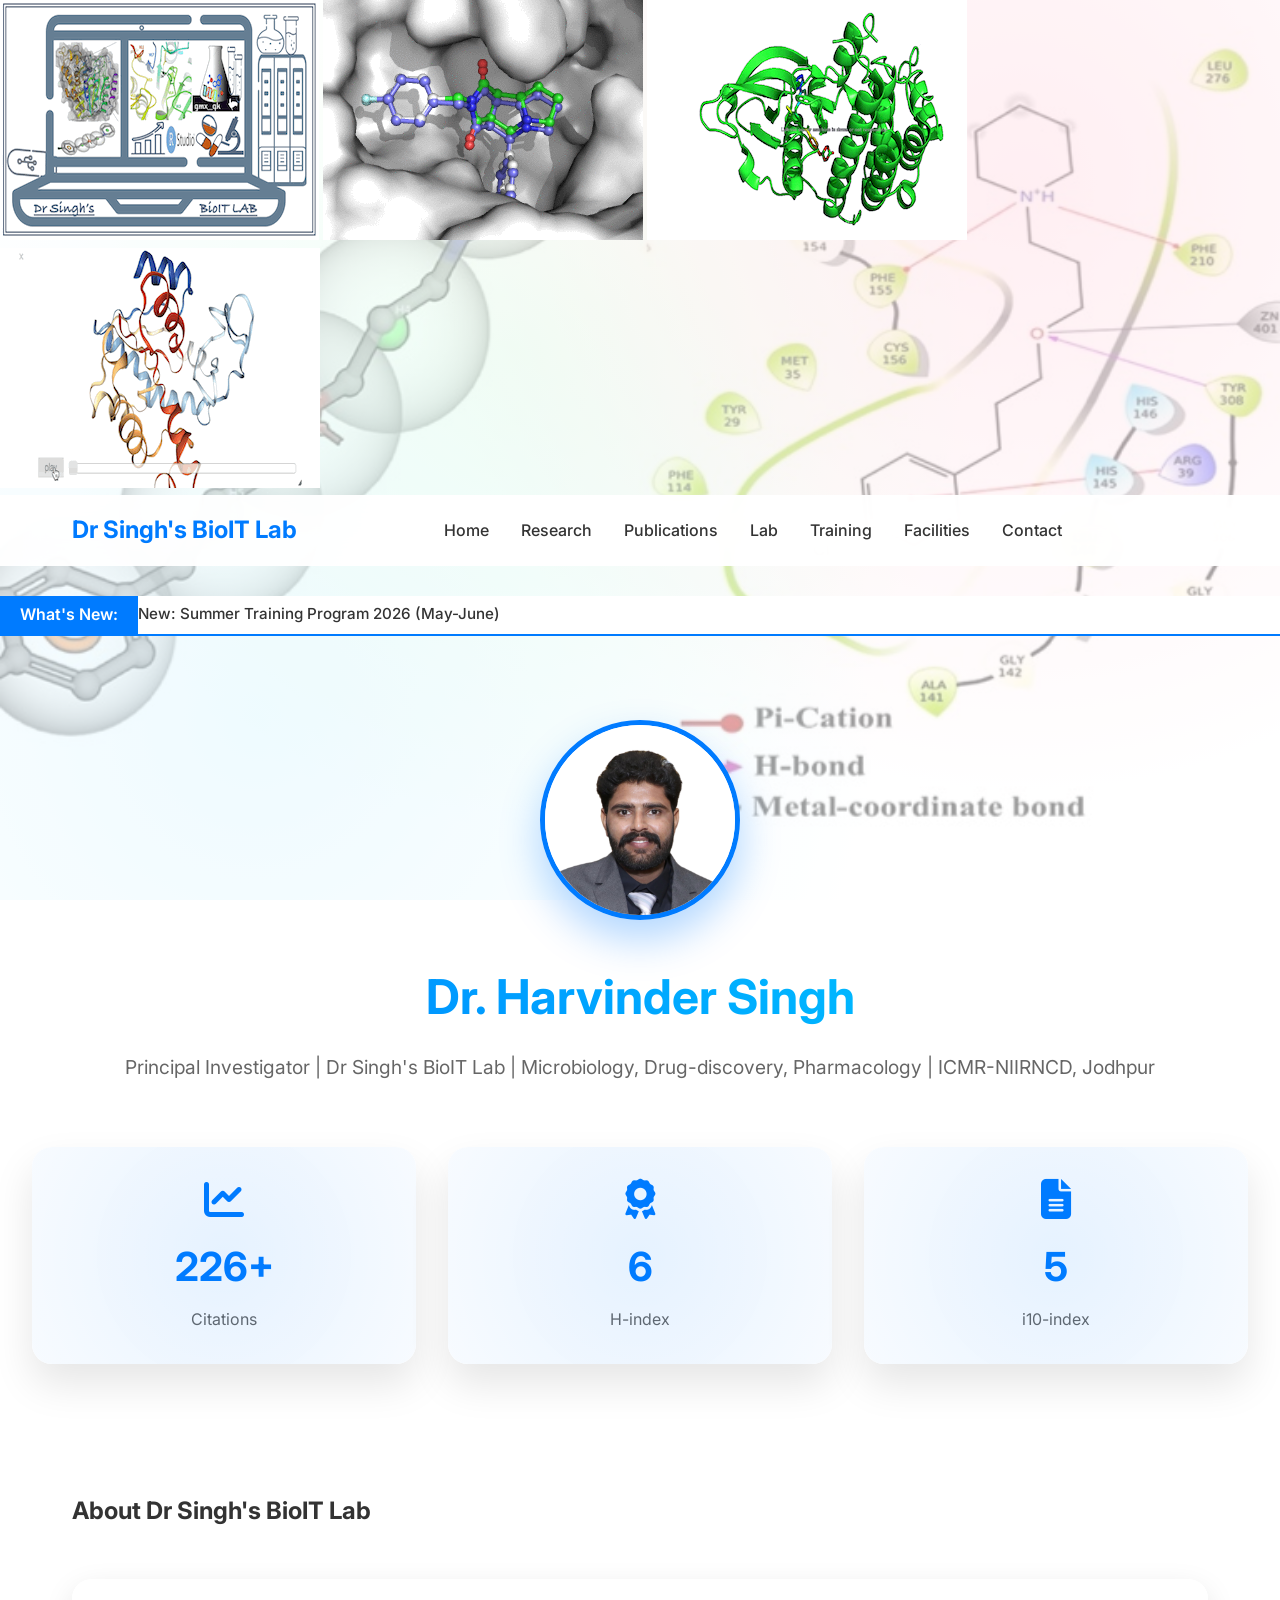
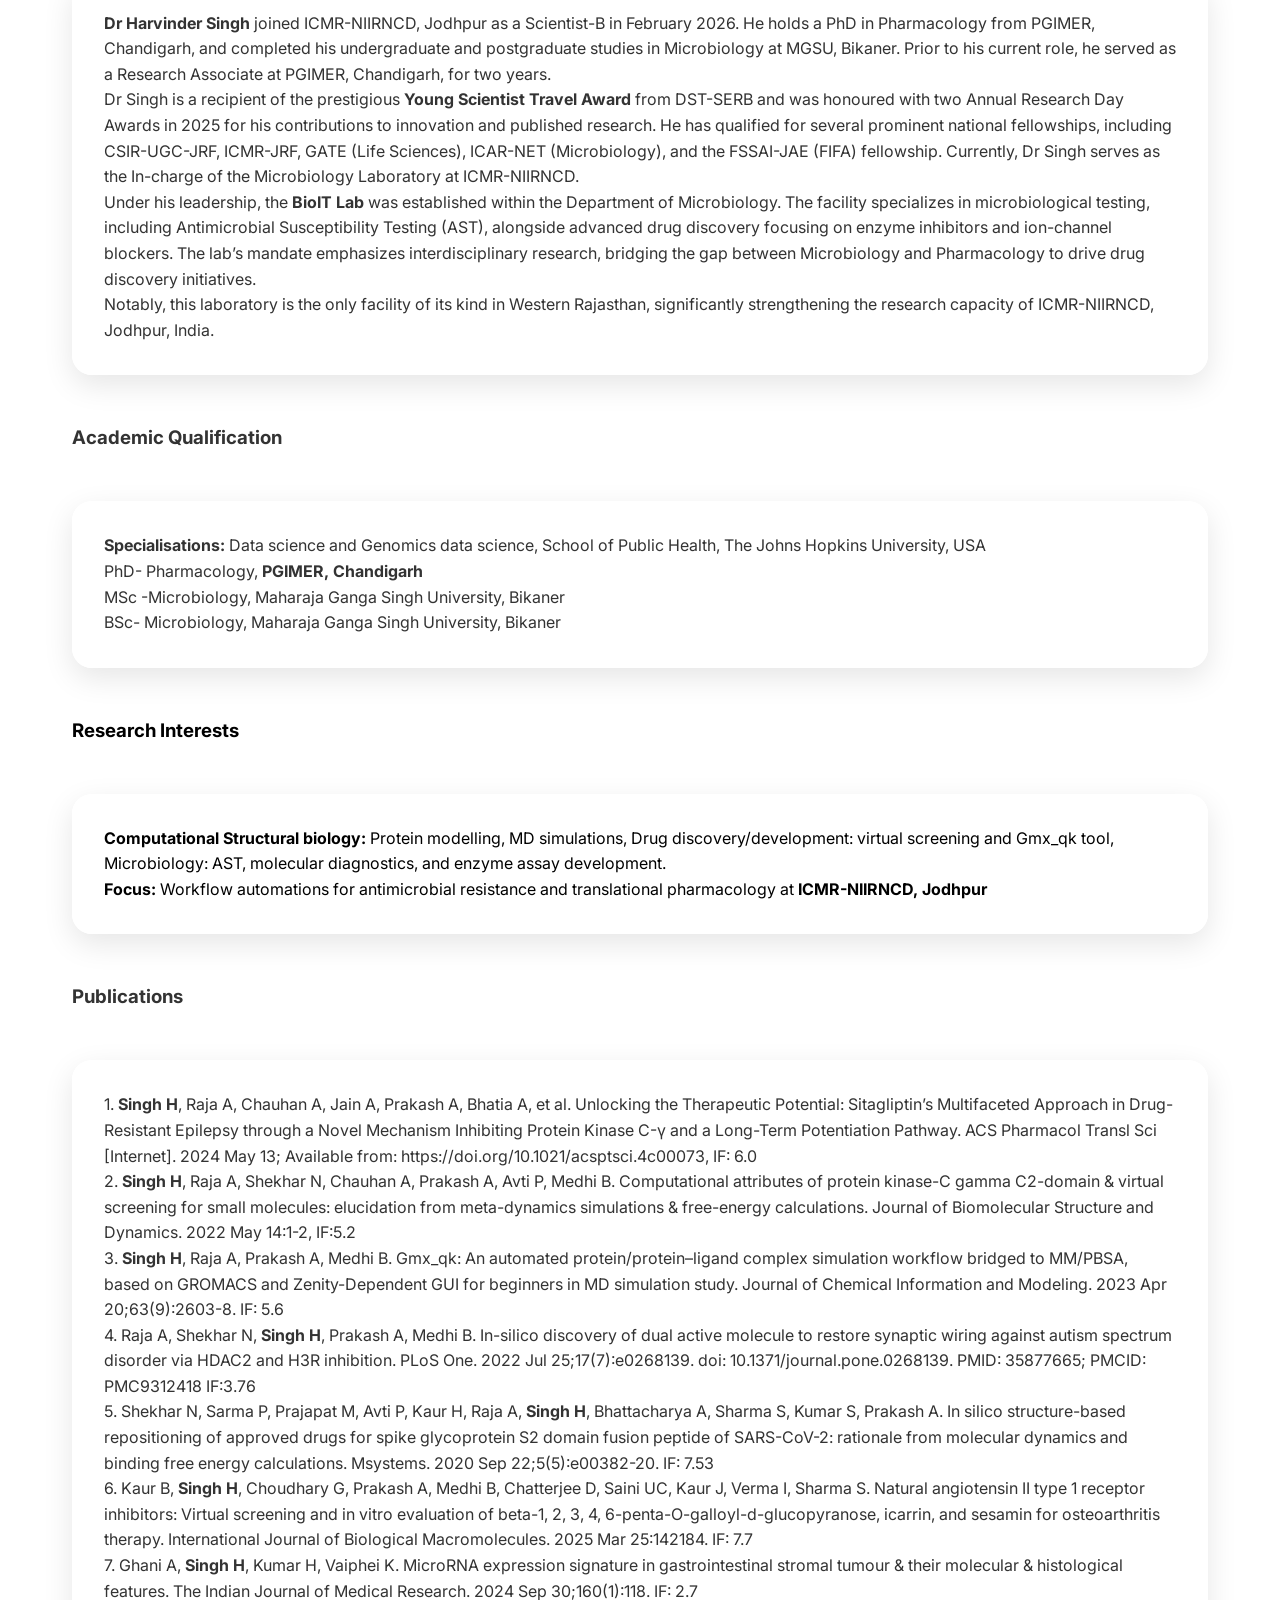
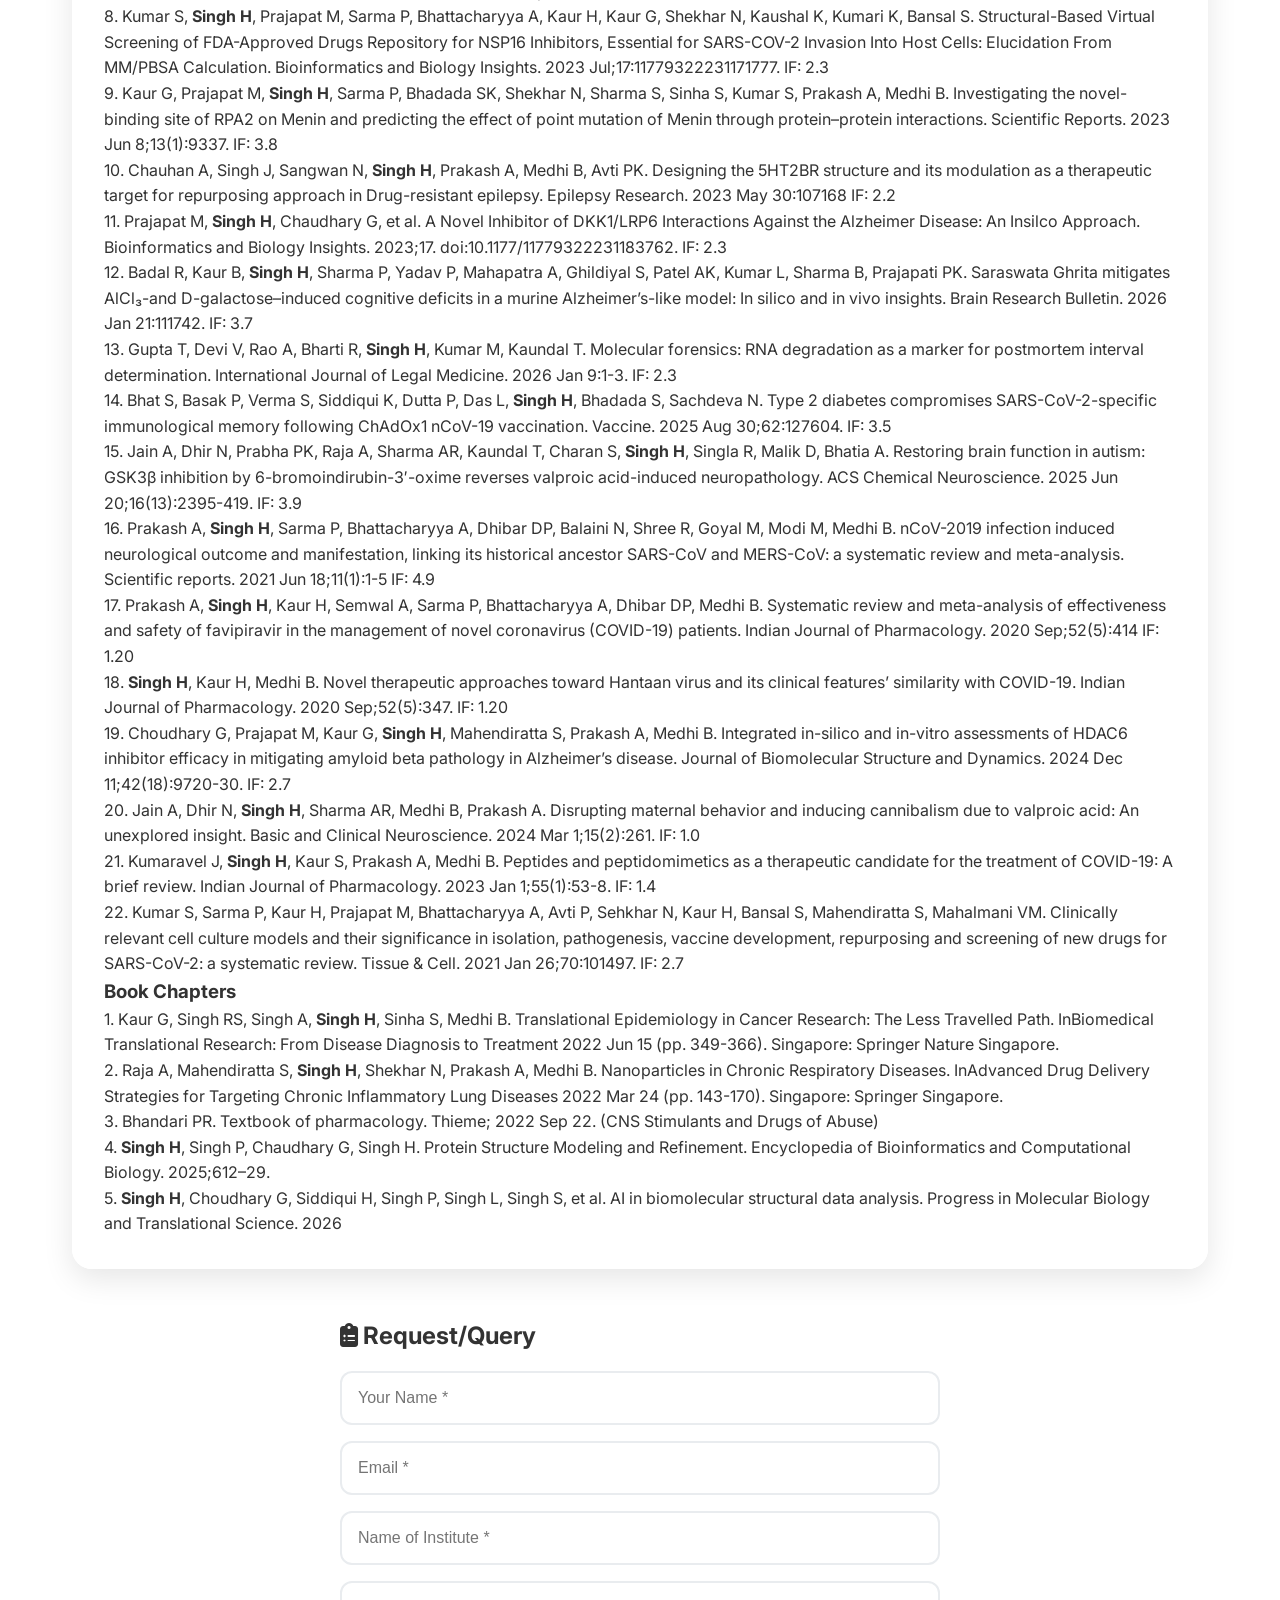
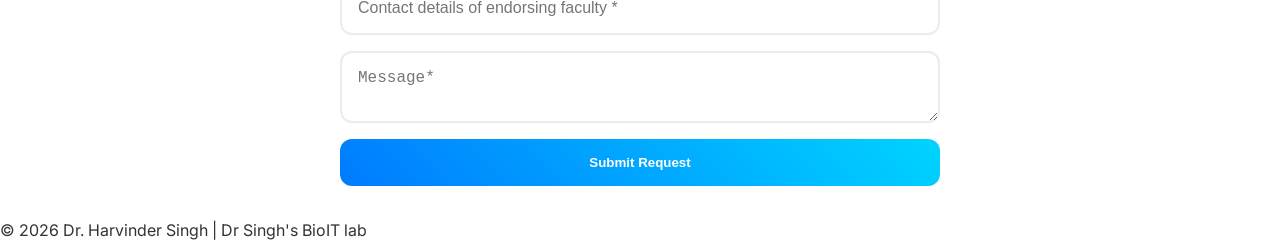
==== commit 5f5adea5: "Update index.html" ====
--- a/index.html
+++ b/index.html
@@ -52,14 +52,14 @@
             </div>
         </nav>
     </header>
-
+<div style="height: 20px;"></div> <!-- This creates the gap -->
     <header>
                     <!-- What's New Scrolling Section -->
     <section class="whats-new-container">
     <div class="whats-new-label">What's New:</div>
     <div class="marquee-wrapper">
         <div class="marquee-content">
-            <a href="files/program1.pdf" target="_blank">New: Molecular Dynamics Workshop 2026</a>
+            <a href="files/program1.pdf" target="_blank">New: Summer Training Program 2026 (May-June)</a>
              <!-- <a href="training.html#Internships">Enrollment open for 6-Month Dissertation</a> 
             <a href="files/schedule.pdf" target="_blank">Download Latest Training Schedule</a> 
             <a href="lab.html">New Research Publication in Bioinformatics</a> -->
@@ -68,6 +68,7 @@
     </div>
 </section>
     </header>
+    <div style="height: 20px;"></div> <!-- This creates the gap -->
     <main>
         <section id="hero">
             <div class="hero-content">
--- a/style.css
+++ b/style.css
@@ -315,7 +315,8 @@
 
 /* What's New Section Styling */
 .whats-new-container {
-    background: #f8f9fa; /* Light background to stand out */
+    
+    margin-top: 10px; /* Adjust this: Navbar height (e.g., 60px) + Gap (20px) */background: #f8f9fa; /* Light background to stand out */
     border-bottom: 2px solid #007bff; /* Accent color matching your theme */
     display: flex;
     align-items: center;
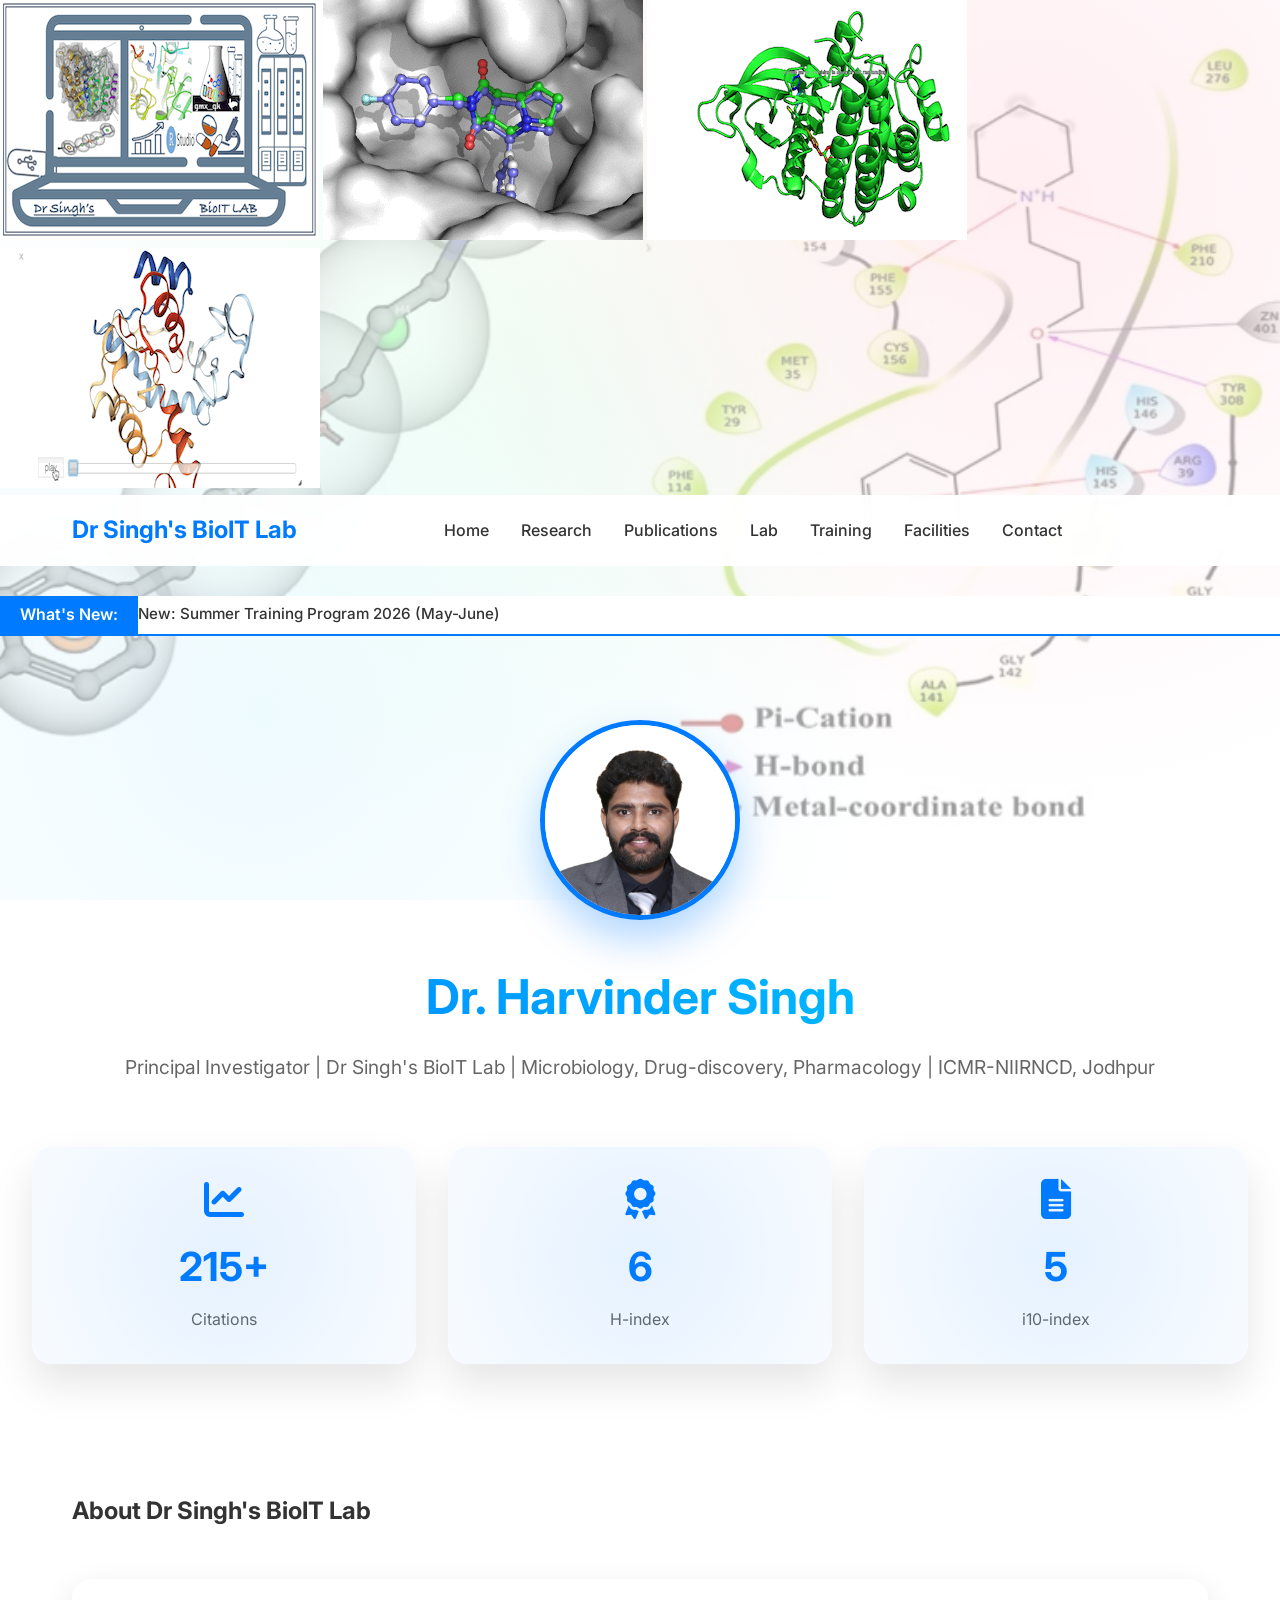
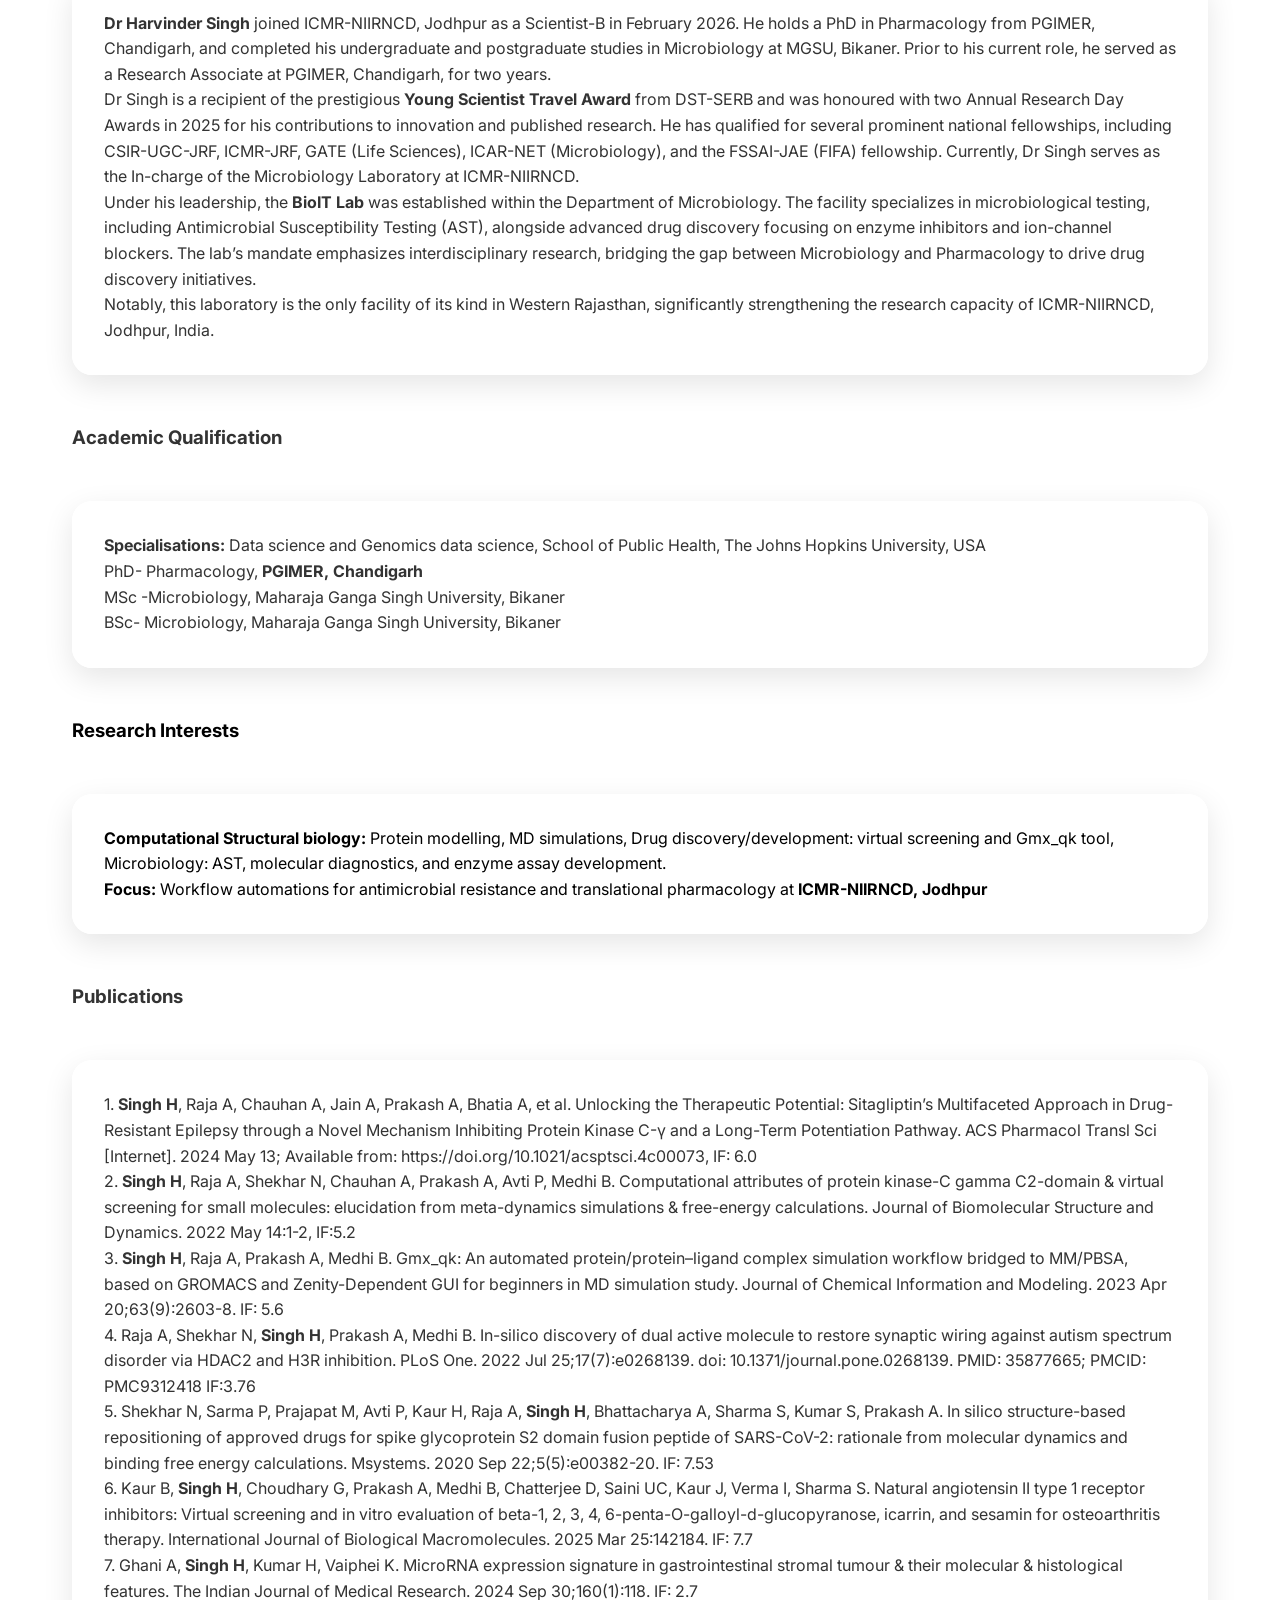
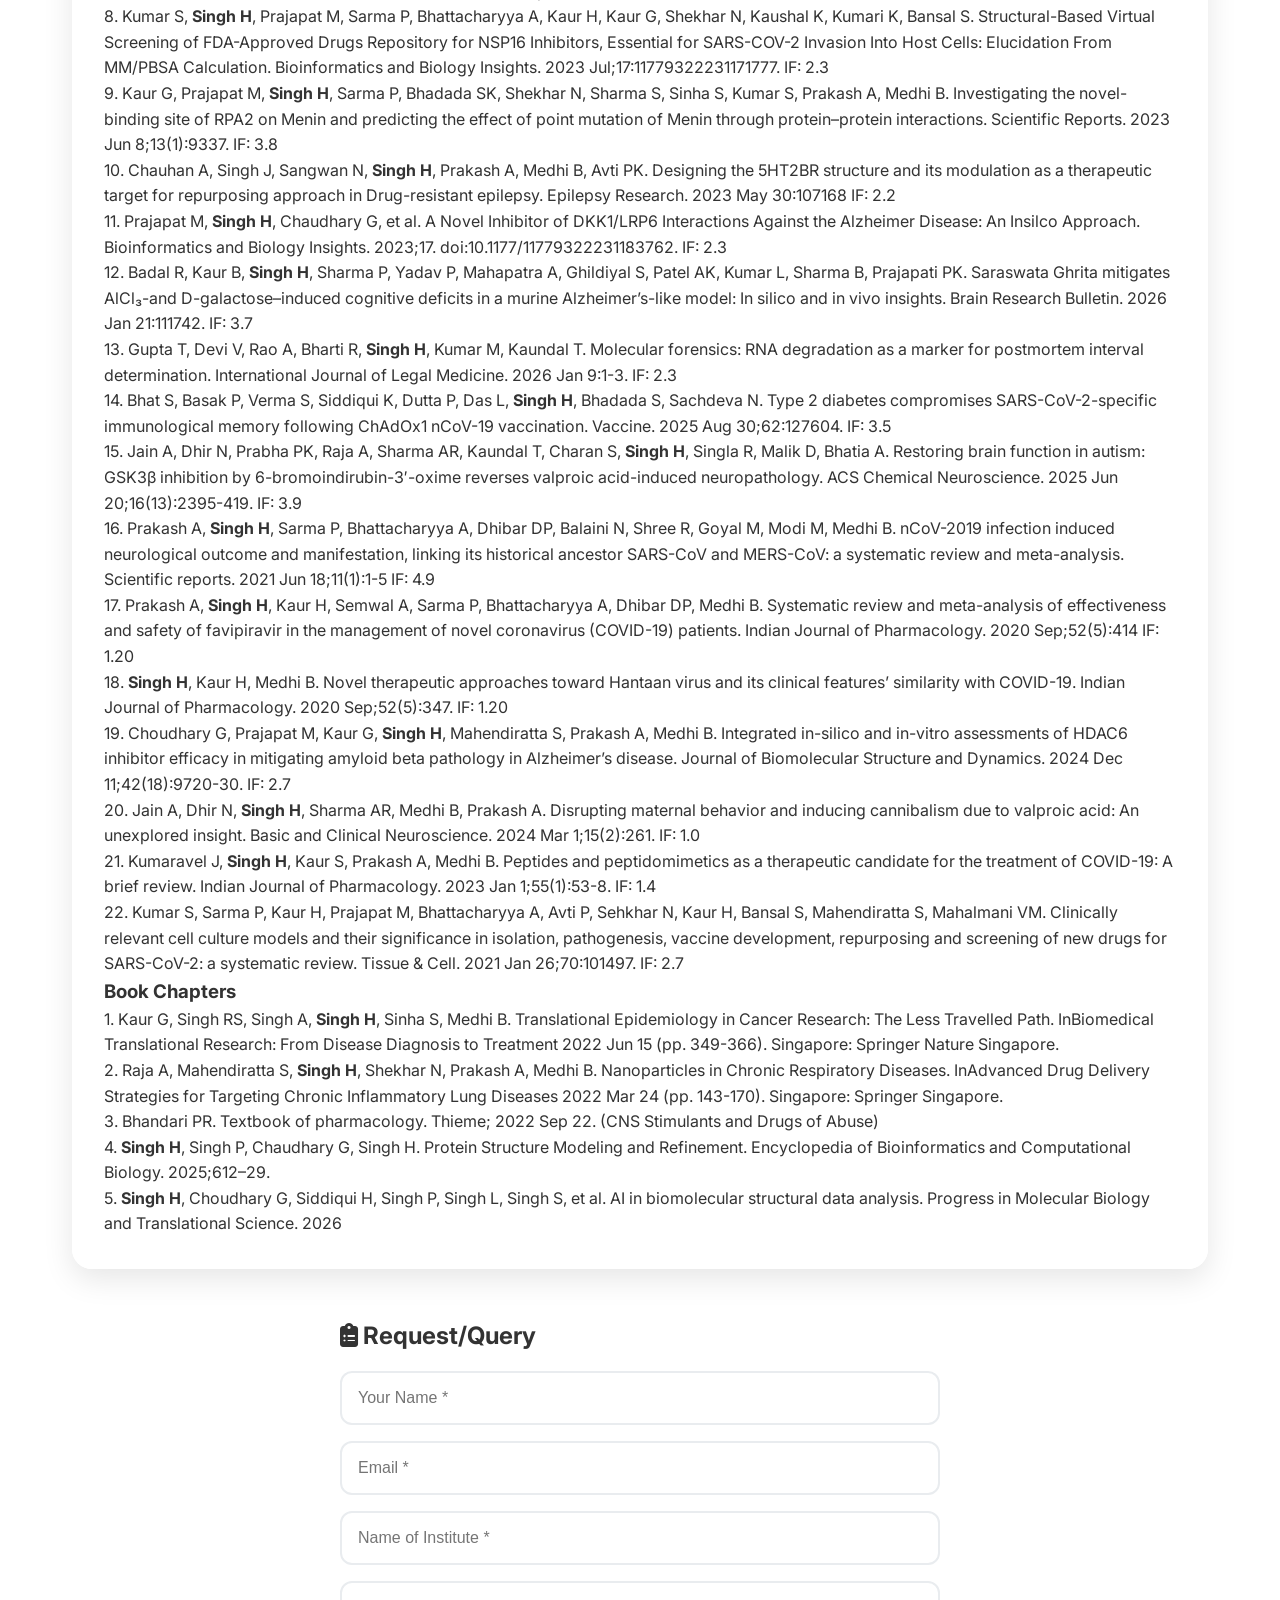
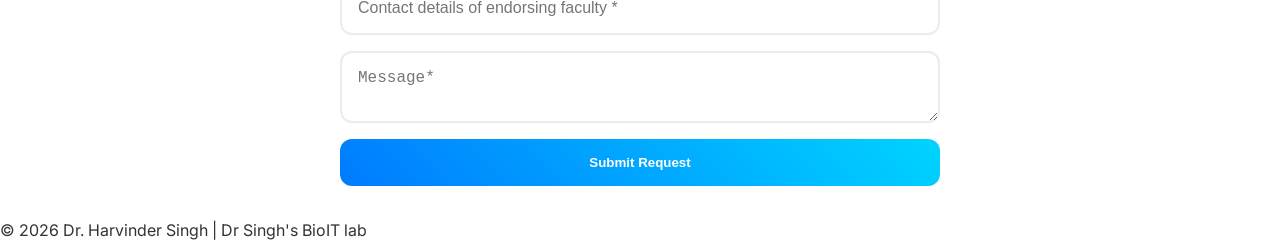
==== commit 3bd9fad6: "Update index.html" ====
--- a/index.html
+++ b/index.html
@@ -36,7 +36,7 @@
             <div class="nav-container">
                 <h1 class="logo">Dr Singh's BioIT Lab</h1>
                 <ul class="nav-menu">
-                    <li><a href="#Home">Home</a></li>
+                    <li><a href="#index.html">Home</a></li>
                     <li><a href="#research">Research</a></li>
                     <li><a href="#publications">Publications</a></li>
                     <li><a href="lab.html">Lab</a></li>
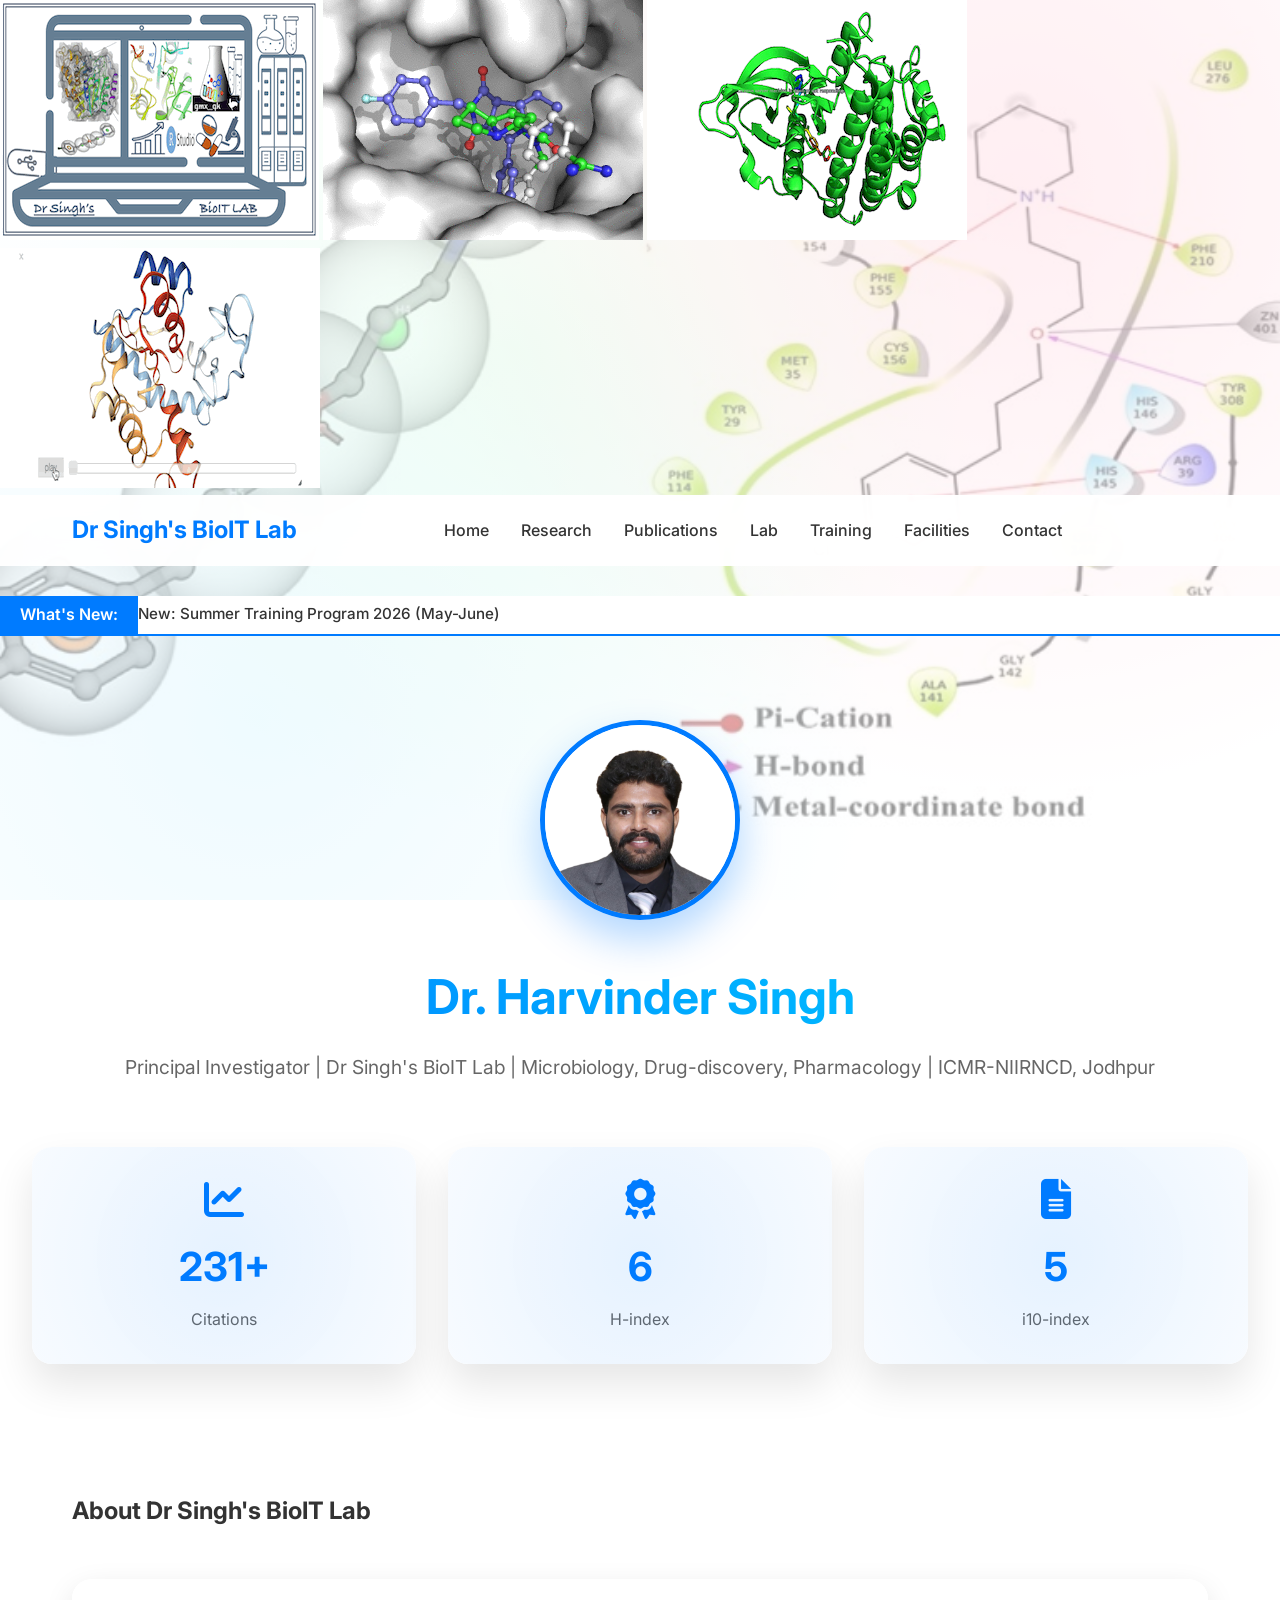
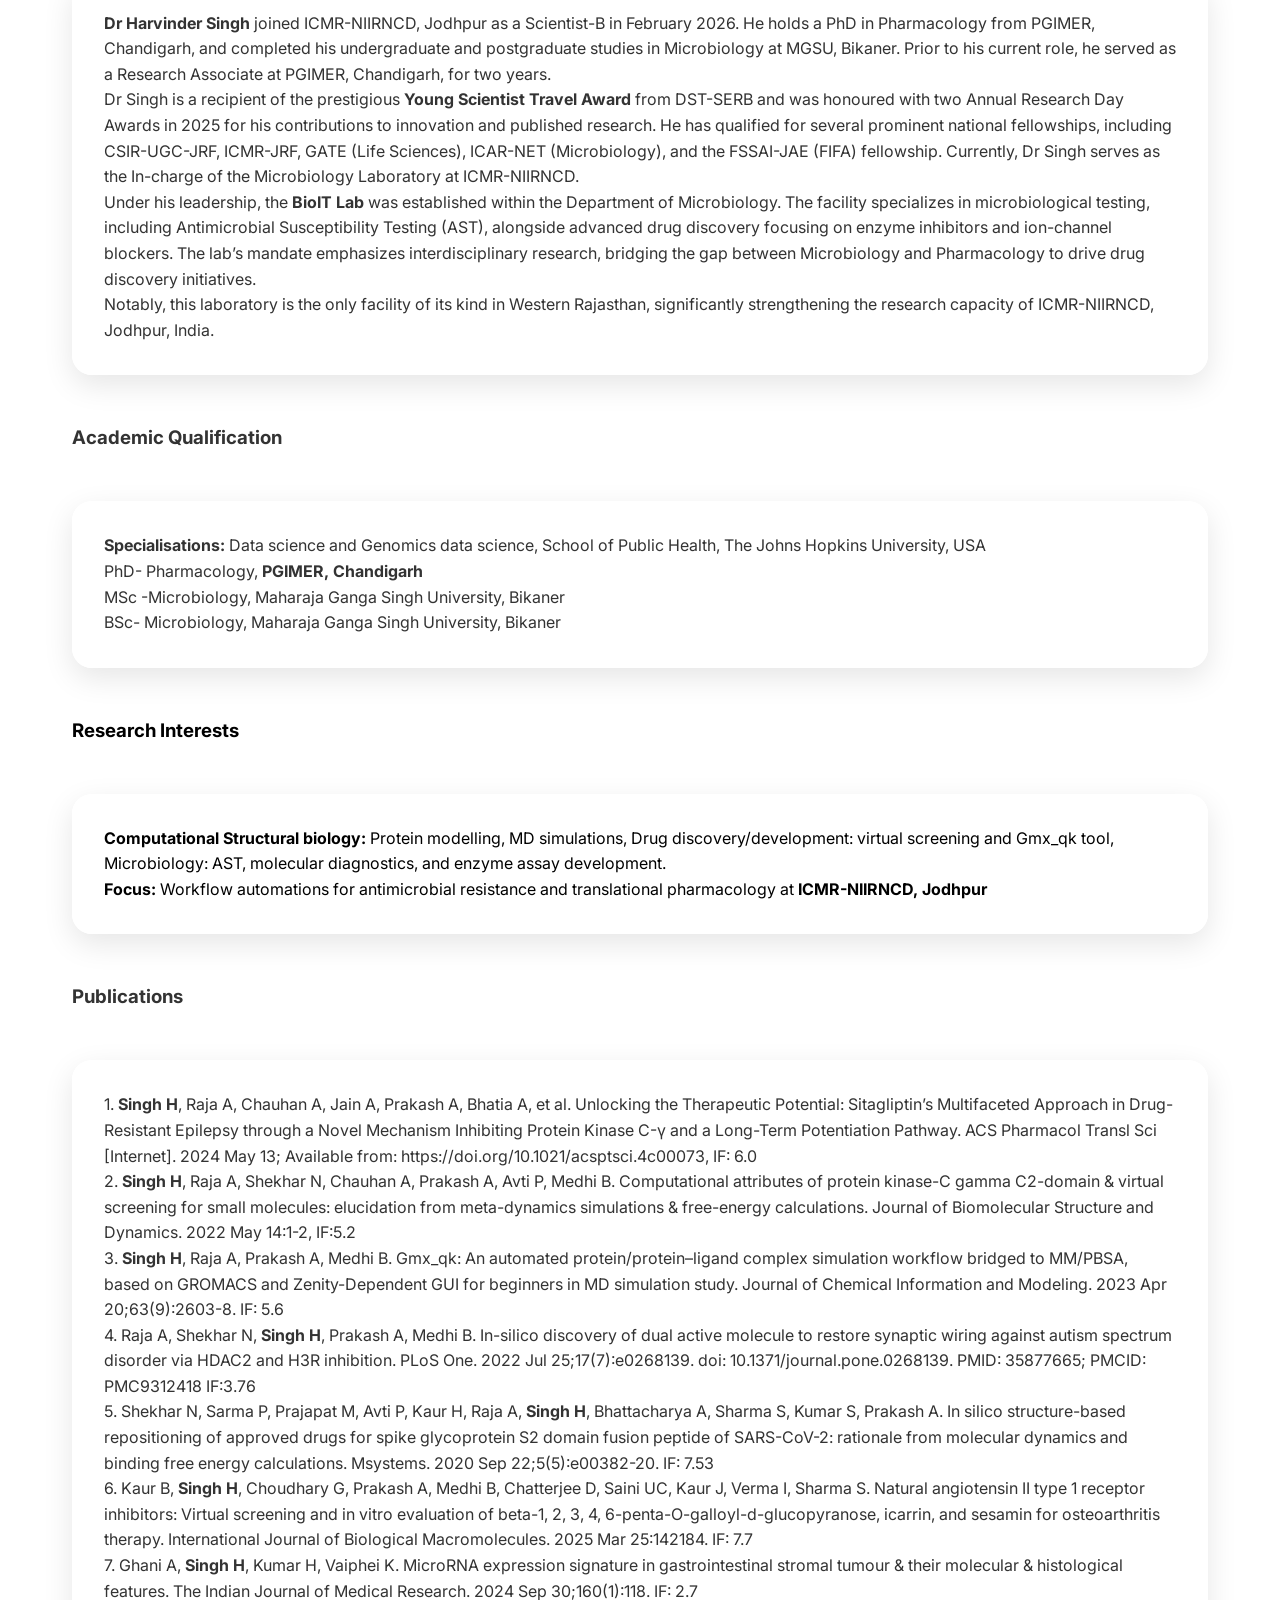
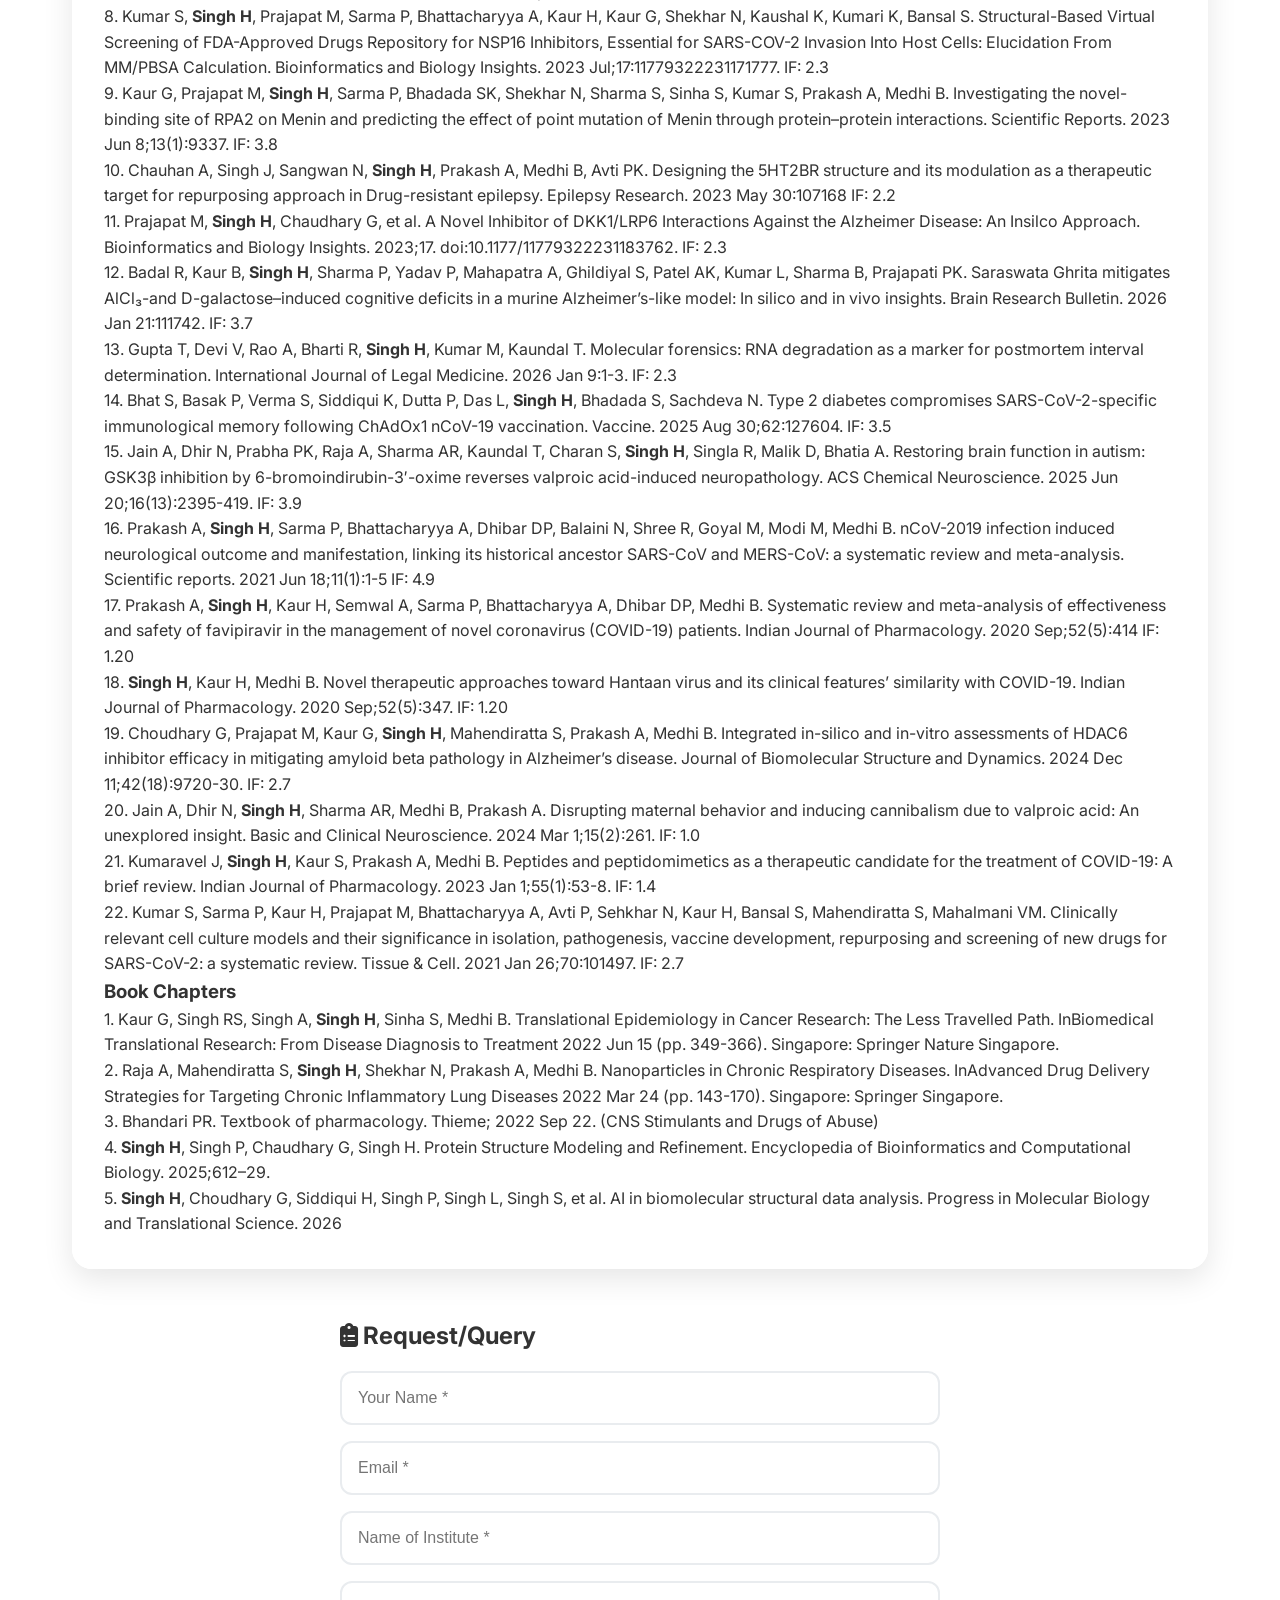
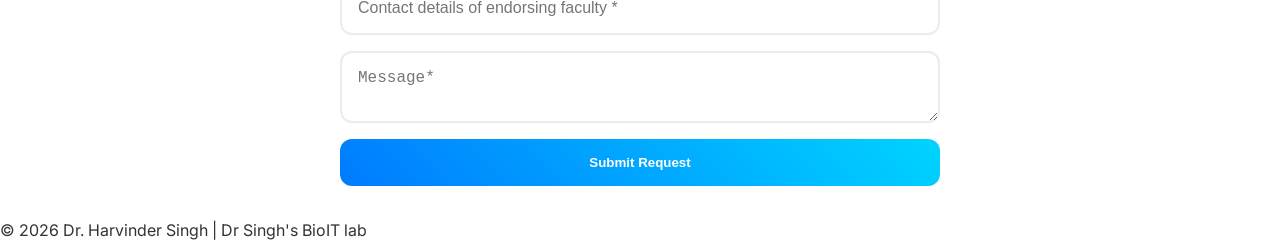
==== commit 0b385868: "Update index.html" ====
--- a/index.html
+++ b/index.html
@@ -97,7 +97,7 @@
             </div>
         </section>
 
-        <section id="Home" class="container">
+        <section id="About" class="container">
             <h2>About Dr Singh's BioIT Lab</h2>
           
             <div class="card-grid"><div class="card">
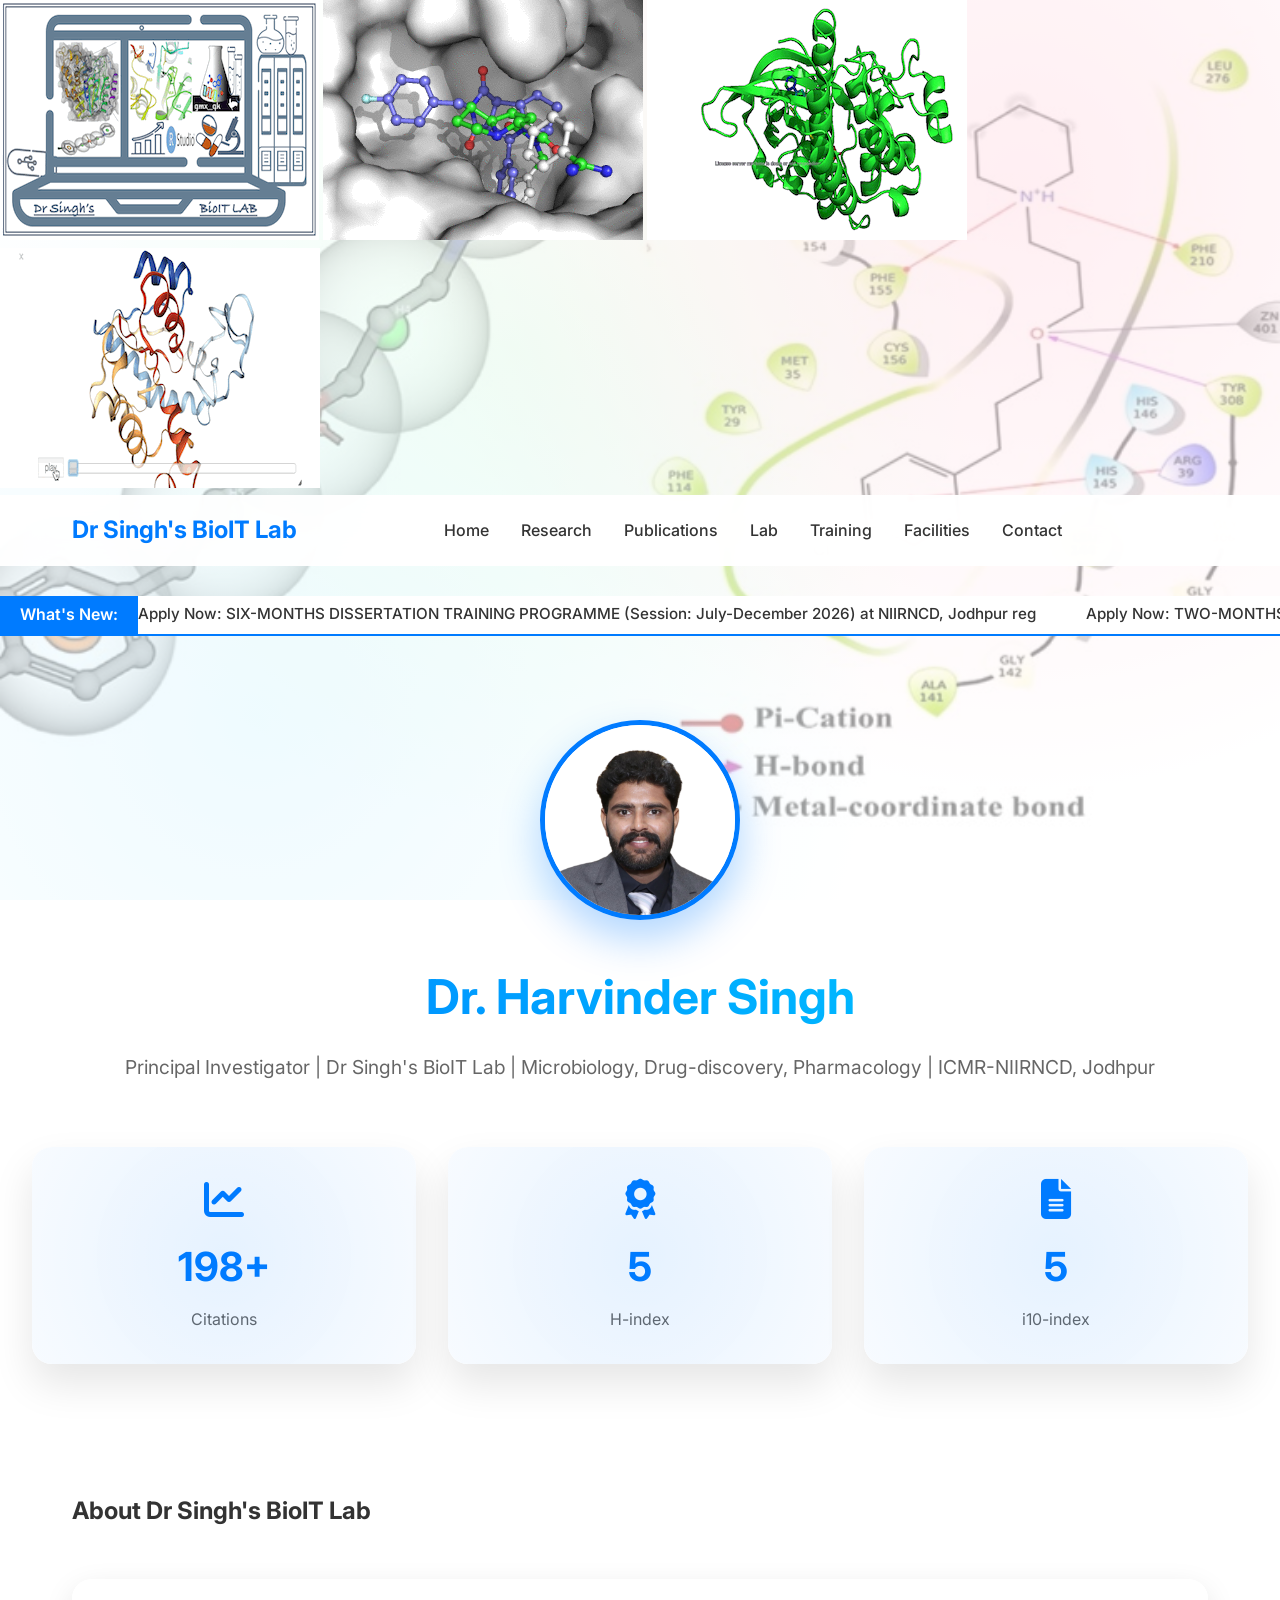
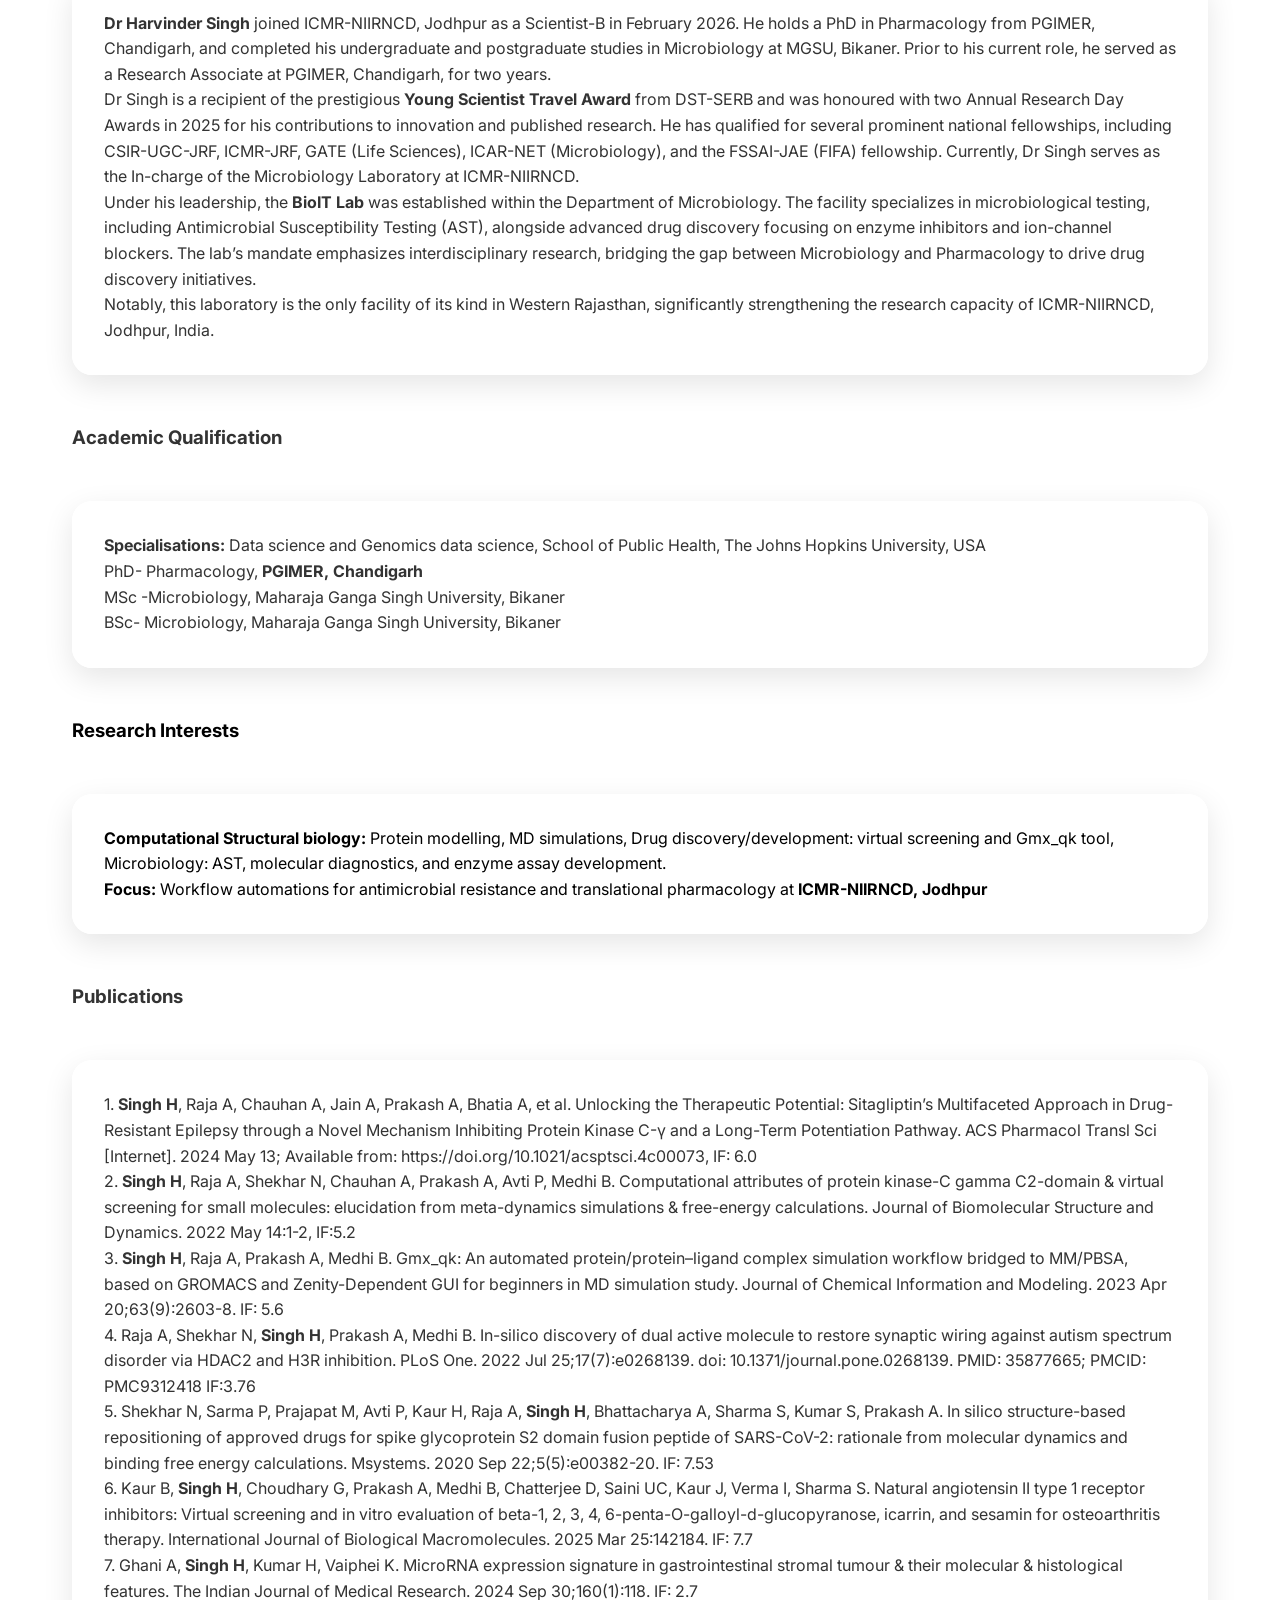
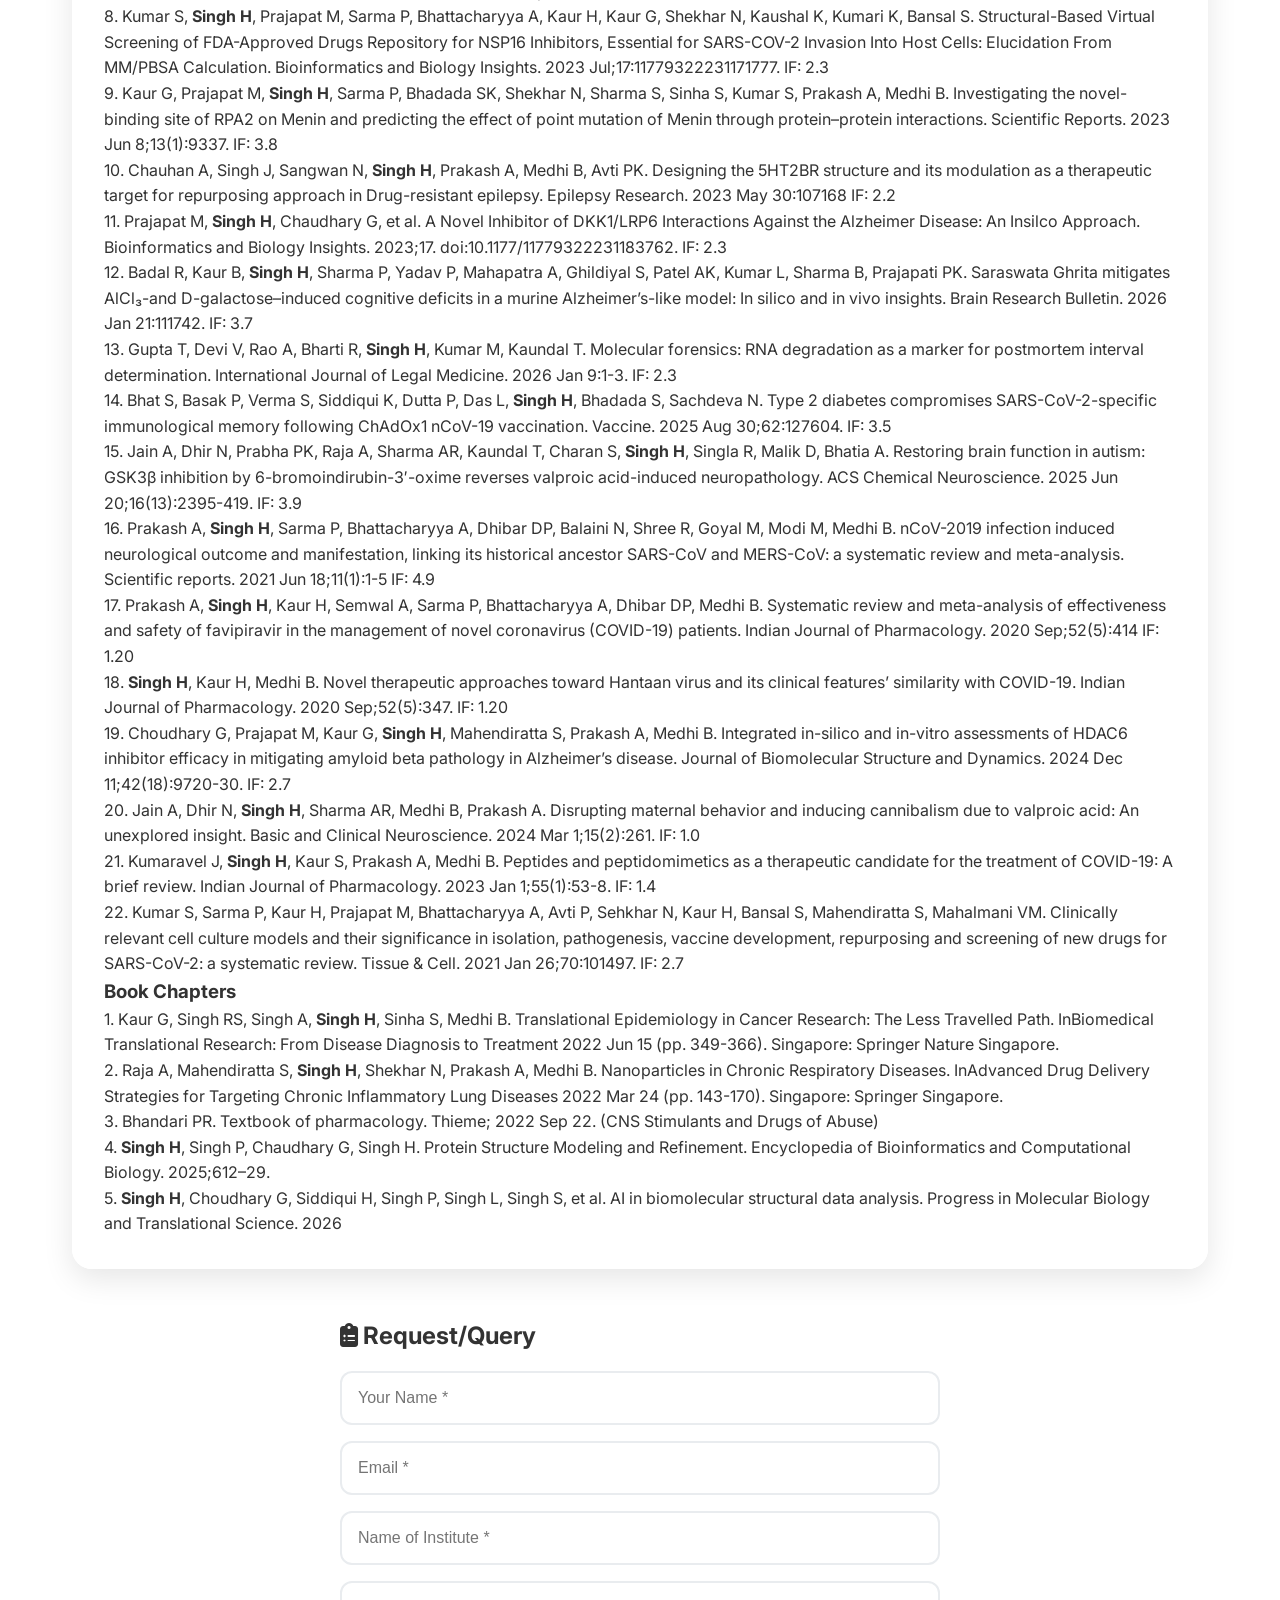
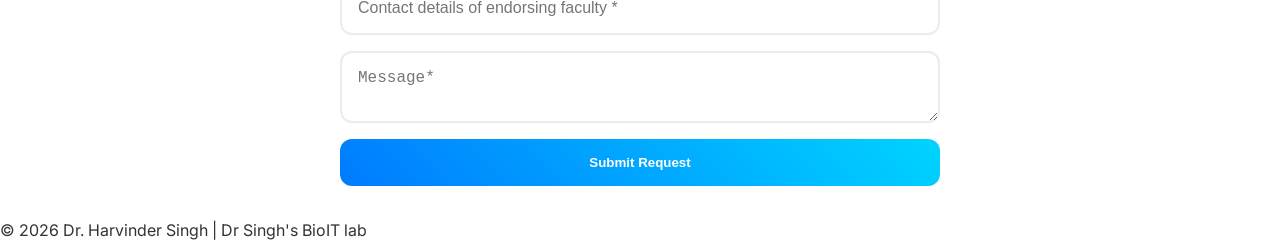
==== commit 823fdd16: "Update index.html" ====
--- a/index.html
+++ b/index.html
@@ -59,8 +59,10 @@
     <div class="whats-new-label">What's New:</div>
     <div class="marquee-wrapper">
         <div class="marquee-content">
-            <a href="files/program1.pdf" target="_blank">New: Summer Training Program 2026 (May-June)</a>
-             <!-- <a href="training.html#Internships">Enrollment open for 6-Month Dissertation</a> 
+           <!-- <a href="files/program1.pdf" target="_blank">New: Summer Training Program 2026 (May-June)</a> -->
+            <a href="files/six-months-dissertaiton-with-form.pdf" target="_blank">Apply Now: SIX-MONTHS DISSERTATION TRAINING PROGRAMME (Session: July-December 2026) at NIIRNCD, Jodhpur reg</a>
+             <a href="files/final-form-two-months-internship-for-may-june-and-aug-sept-2026.pdf" target="_blank"> Apply Now: TWO-MONTHS INTERNSHIP/OBSERVERSHIP PROGRAMME (Session : May-June 2026 and August-September 2026) at NIIRNCD, Jodhpur reg.</a> 
+            <!-- <a href="training.html#Internships">Enrollment open for 6-Month Dissertation</a> 
             <a href="files/schedule.pdf" target="_blank">Download Latest Training Schedule</a> 
             <a href="lab.html">New Research Publication in Bioinformatics</a> -->
             <!-- Add more links here -->
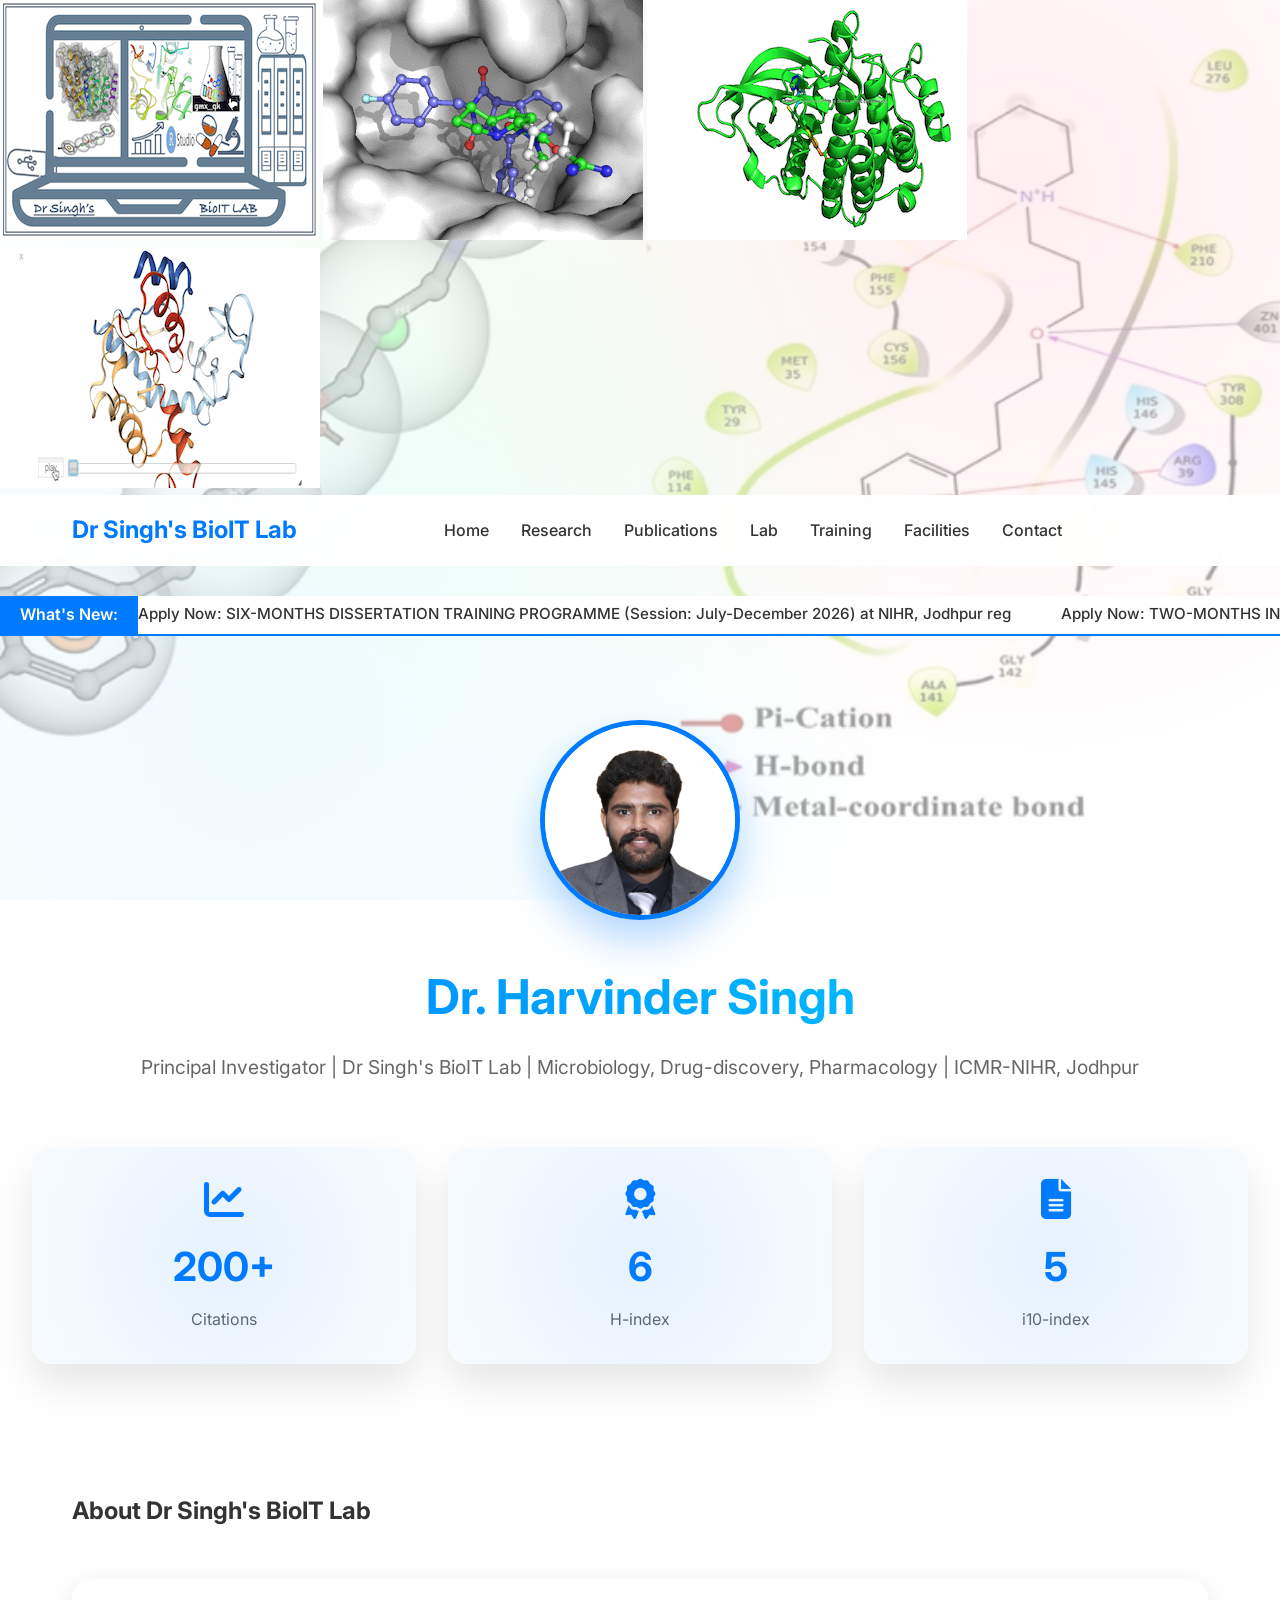
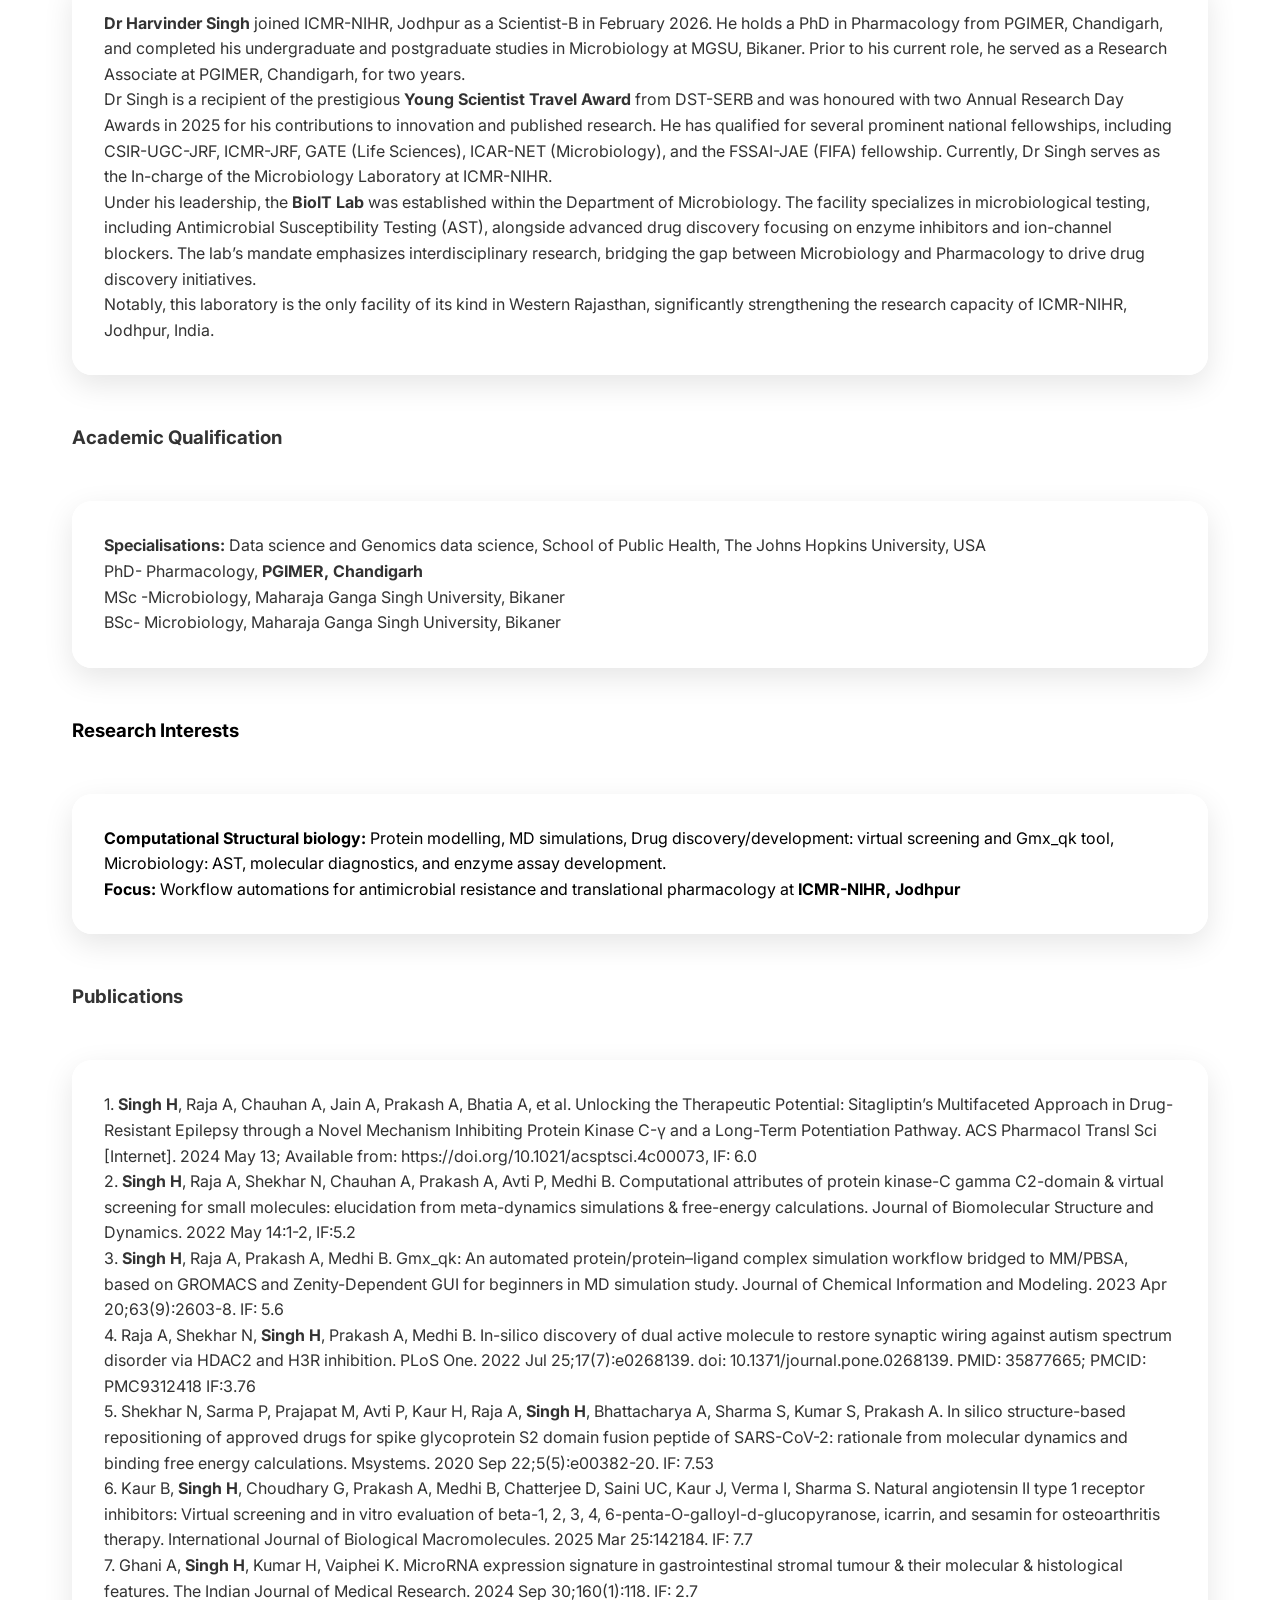
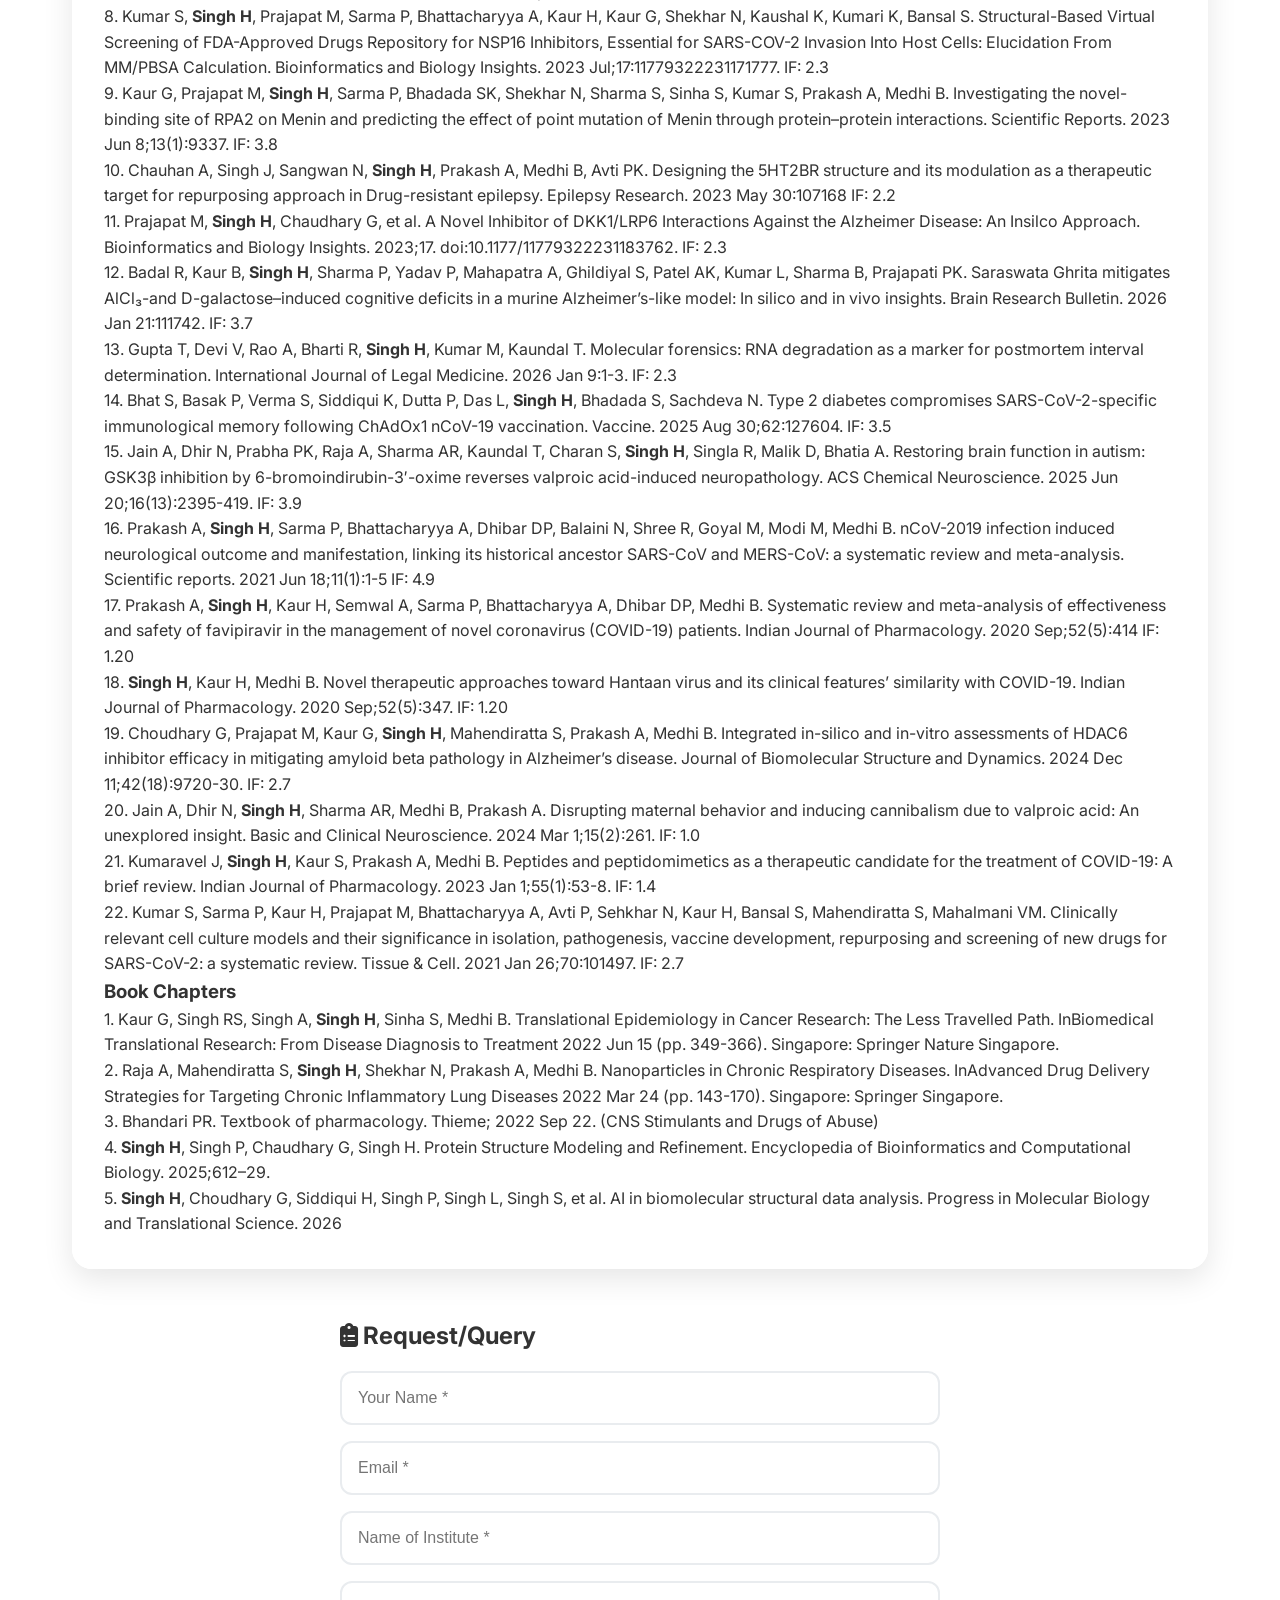
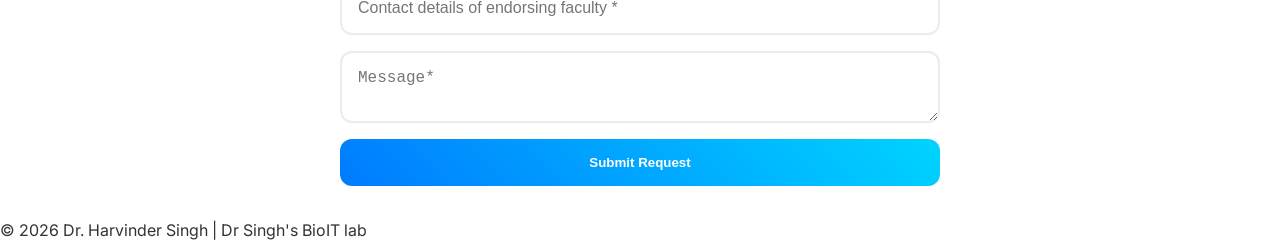
==== commit 223d36c5: "Update index.html NIHR" ====
--- a/index.html
+++ b/index.html
@@ -60,8 +60,8 @@
     <div class="marquee-wrapper">
         <div class="marquee-content">
            <!-- <a href="files/program1.pdf" target="_blank">New: Summer Training Program 2026 (May-June)</a> -->
-            <a href="files/six-months-dissertaiton-with-form.pdf" target="_blank">Apply Now: SIX-MONTHS DISSERTATION TRAINING PROGRAMME (Session: July-December 2026) at NIIRNCD, Jodhpur reg</a>
-             <a href="files/final-form-two-months-internship-for-may-june-and-aug-sept-2026.pdf" target="_blank"> Apply Now: TWO-MONTHS INTERNSHIP/OBSERVERSHIP PROGRAMME (Session : May-June 2026 and August-September 2026) at NIIRNCD, Jodhpur reg.</a> 
+            <a href="files/six-months-dissertaiton-with-form.pdf" target="_blank">Apply Now: SIX-MONTHS DISSERTATION TRAINING PROGRAMME (Session: July-December 2026) at NIHR, Jodhpur reg</a>
+             <a href="files/final-form-two-months-internship-for-may-june-and-aug-sept-2026.pdf" target="_blank"> Apply Now: TWO-MONTHS INTERNSHIP/OBSERVERSHIP PROGRAMME (Session : May-June 2026 and August-September 2026) at NIHR, Jodhpur reg.</a> 
             <!-- <a href="training.html#Internships">Enrollment open for 6-Month Dissertation</a> 
             <a href="files/schedule.pdf" target="_blank">Download Latest Training Schedule</a> 
             <a href="lab.html">New Research Publication in Bioinformatics</a> -->
@@ -77,7 +77,7 @@
                 <img src="images/Harry_Photo.jpg" alt="Dr. Harvinder Singh" class="profile-img">
                 <div class="hero-text">
                     <h1>Dr. Harvinder Singh</h1>
-                    <p class="subtitle">Principal Investigator | Dr Singh's BioIT Lab | Microbiology, Drug-discovery, Pharmacology  | ICMR-NIIRNCD, Jodhpur</p>
+                    <p class="subtitle">Principal Investigator | Dr Singh's BioIT Lab | Microbiology, Drug-discovery, Pharmacology  | ICMR-NIHR, Jodhpur</p>
                 </div>
             </div>
             <div class="metrics-container">
@@ -104,10 +104,10 @@
           
             <div class="card-grid"><div class="card">
             <!-- Your existing bio content here -->
-            <p><strong>Dr Harvinder Singh</strong> joined ICMR-NIIRNCD, Jodhpur as a Scientist-B in February 2026. He holds a PhD in Pharmacology from PGIMER, Chandigarh, and completed his undergraduate and postgraduate studies in Microbiology at MGSU, Bikaner. Prior to his current role, he served as a Research Associate at PGIMER, Chandigarh, for two years.</p>
-            <p>Dr Singh is a recipient of the prestigious <strong>Young Scientist Travel Award</strong> from DST-SERB and was honoured with two </strong>Annual Research Day Awards</strong> in 2025 for his contributions to innovation and published research. He has qualified for several prominent national fellowships, including CSIR-UGC-JRF, ICMR-JRF, GATE (Life Sciences), ICAR-NET (Microbiology), and the FSSAI-JAE (FIFA) fellowship. Currently, Dr Singh serves as the In-charge of the Microbiology Laboratory at ICMR-NIIRNCD.</p>
+            <p><strong>Dr Harvinder Singh</strong> joined ICMR-NIHR, Jodhpur as a Scientist-B in February 2026. He holds a PhD in Pharmacology from PGIMER, Chandigarh, and completed his undergraduate and postgraduate studies in Microbiology at MGSU, Bikaner. Prior to his current role, he served as a Research Associate at PGIMER, Chandigarh, for two years.</p>
+            <p>Dr Singh is a recipient of the prestigious <strong>Young Scientist Travel Award</strong> from DST-SERB and was honoured with two </strong>Annual Research Day Awards</strong> in 2025 for his contributions to innovation and published research. He has qualified for several prominent national fellowships, including CSIR-UGC-JRF, ICMR-JRF, GATE (Life Sciences), ICAR-NET (Microbiology), and the FSSAI-JAE (FIFA) fellowship. Currently, Dr Singh serves as the In-charge of the Microbiology Laboratory at ICMR-NIHR.</p>
             <p>Under his leadership, the <strong>BioIT Lab</strong> was established within the Department of Microbiology. The facility specializes in microbiological testing, including Antimicrobial Susceptibility Testing (AST), alongside advanced drug discovery focusing on enzyme inhibitors and ion-channel blockers. The lab’s mandate emphasizes interdisciplinary research, bridging the gap between Microbiology and Pharmacology to drive drug discovery initiatives.</p>
-            <p> Notably, this laboratory is the only facility of its kind in Western Rajasthan, significantly strengthening the research capacity of ICMR-NIIRNCD, Jodhpur, India.</p>
+            <p> Notably, this laboratory is the only facility of its kind in Western Rajasthan, significantly strengthening the research capacity of ICMR-NIHR, Jodhpur, India.</p>
         </section>
       <section id="Qualification" class="container">
             <h3>Academic Qualification</h3>
@@ -120,7 +120,7 @@
         
         <section id="research" class="container">
             <h3>Research Interests</h3>
-            <div class="card-grid"><div class="card"><strong>Computational Structural biology:</strong> Protein modelling, MD simulations, Drug discovery/development: virtual screening and Gmx_qk tool, Microbiology: AST, molecular diagnostics, and enzyme assay development.<p><strong>Focus:</strong> Workflow automations for antimicrobial resistance and translational pharmacology at <strong>ICMR-NIIRNCD, Jodhpur</strong></p></div></div>
+            <div class="card-grid"><div class="card"><strong>Computational Structural biology:</strong> Protein modelling, MD simulations, Drug discovery/development: virtual screening and Gmx_qk tool, Microbiology: AST, molecular diagnostics, and enzyme assay development.<p><strong>Focus:</strong> Workflow automations for antimicrobial resistance and translational pharmacology at <strong>ICMR-NIHR, Jodhpur</strong></p></div></div>
         </section>
  
         <section id="publications" class="container">
